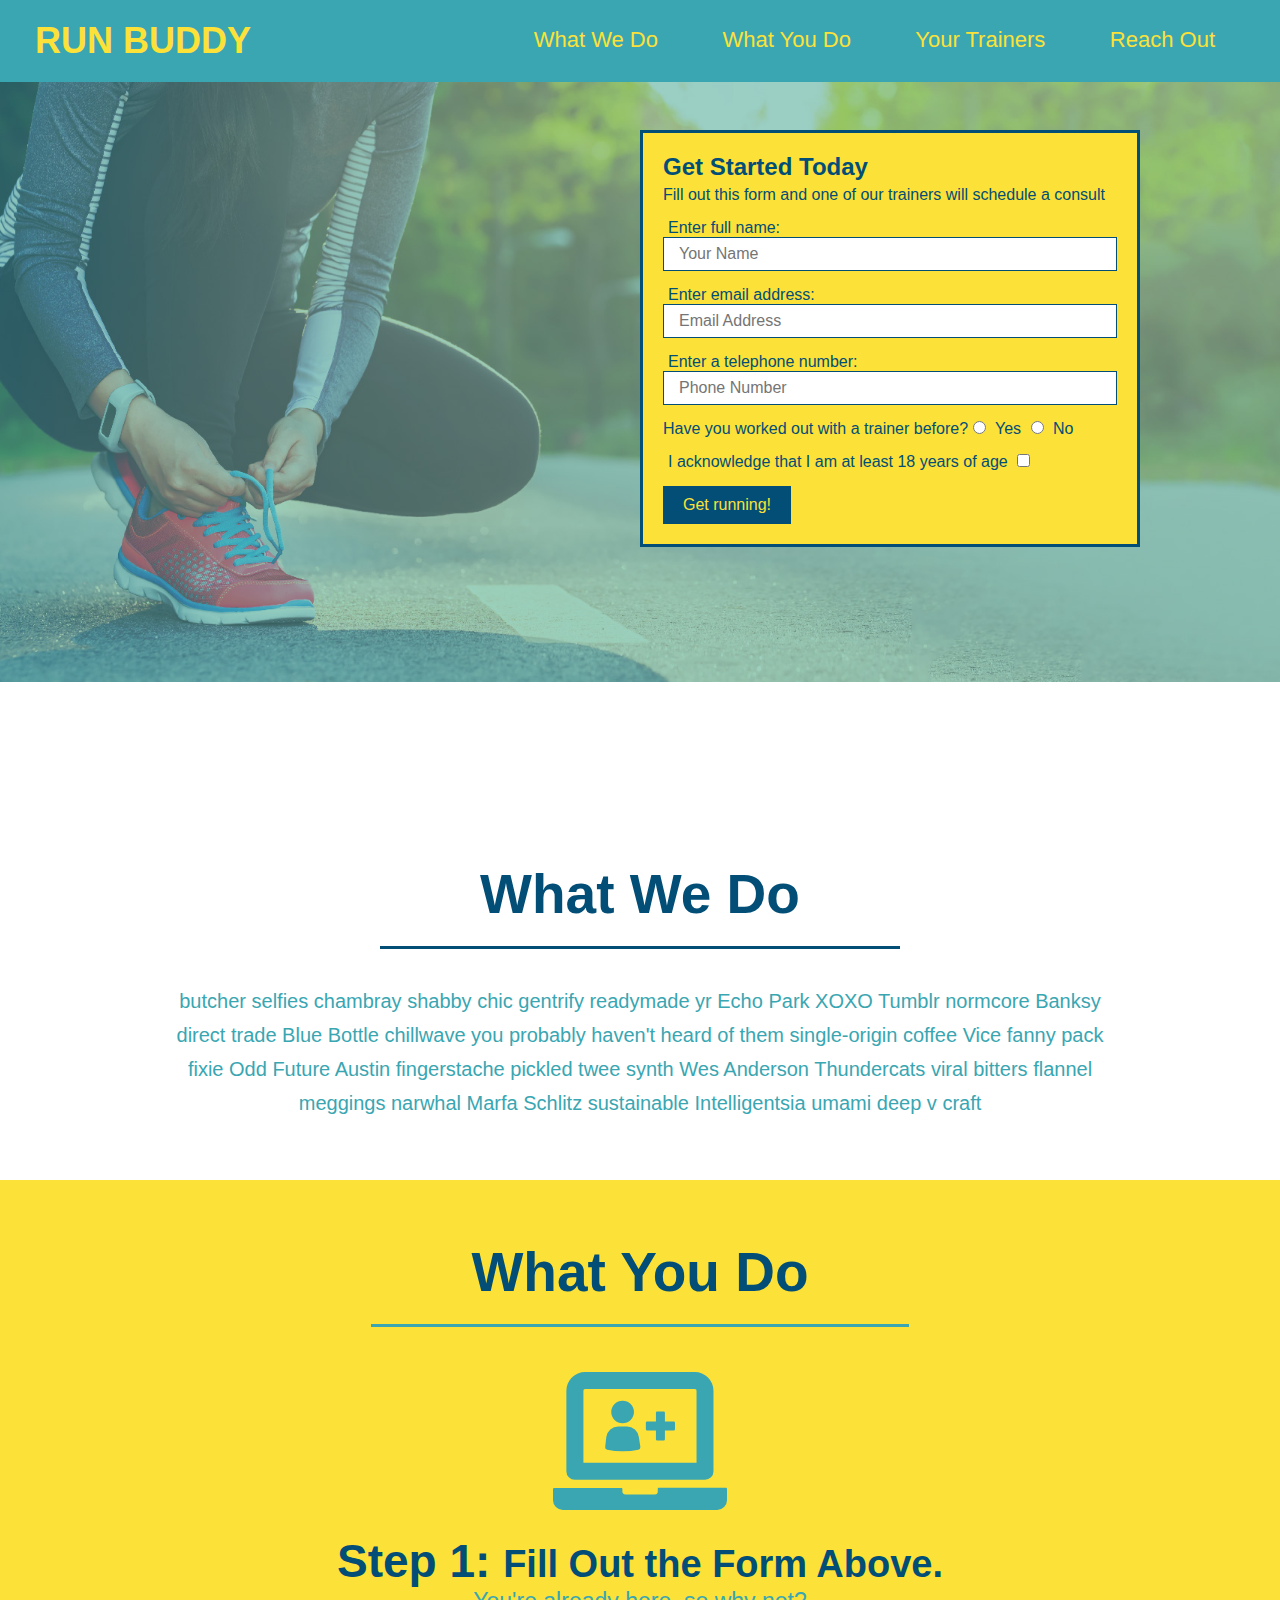
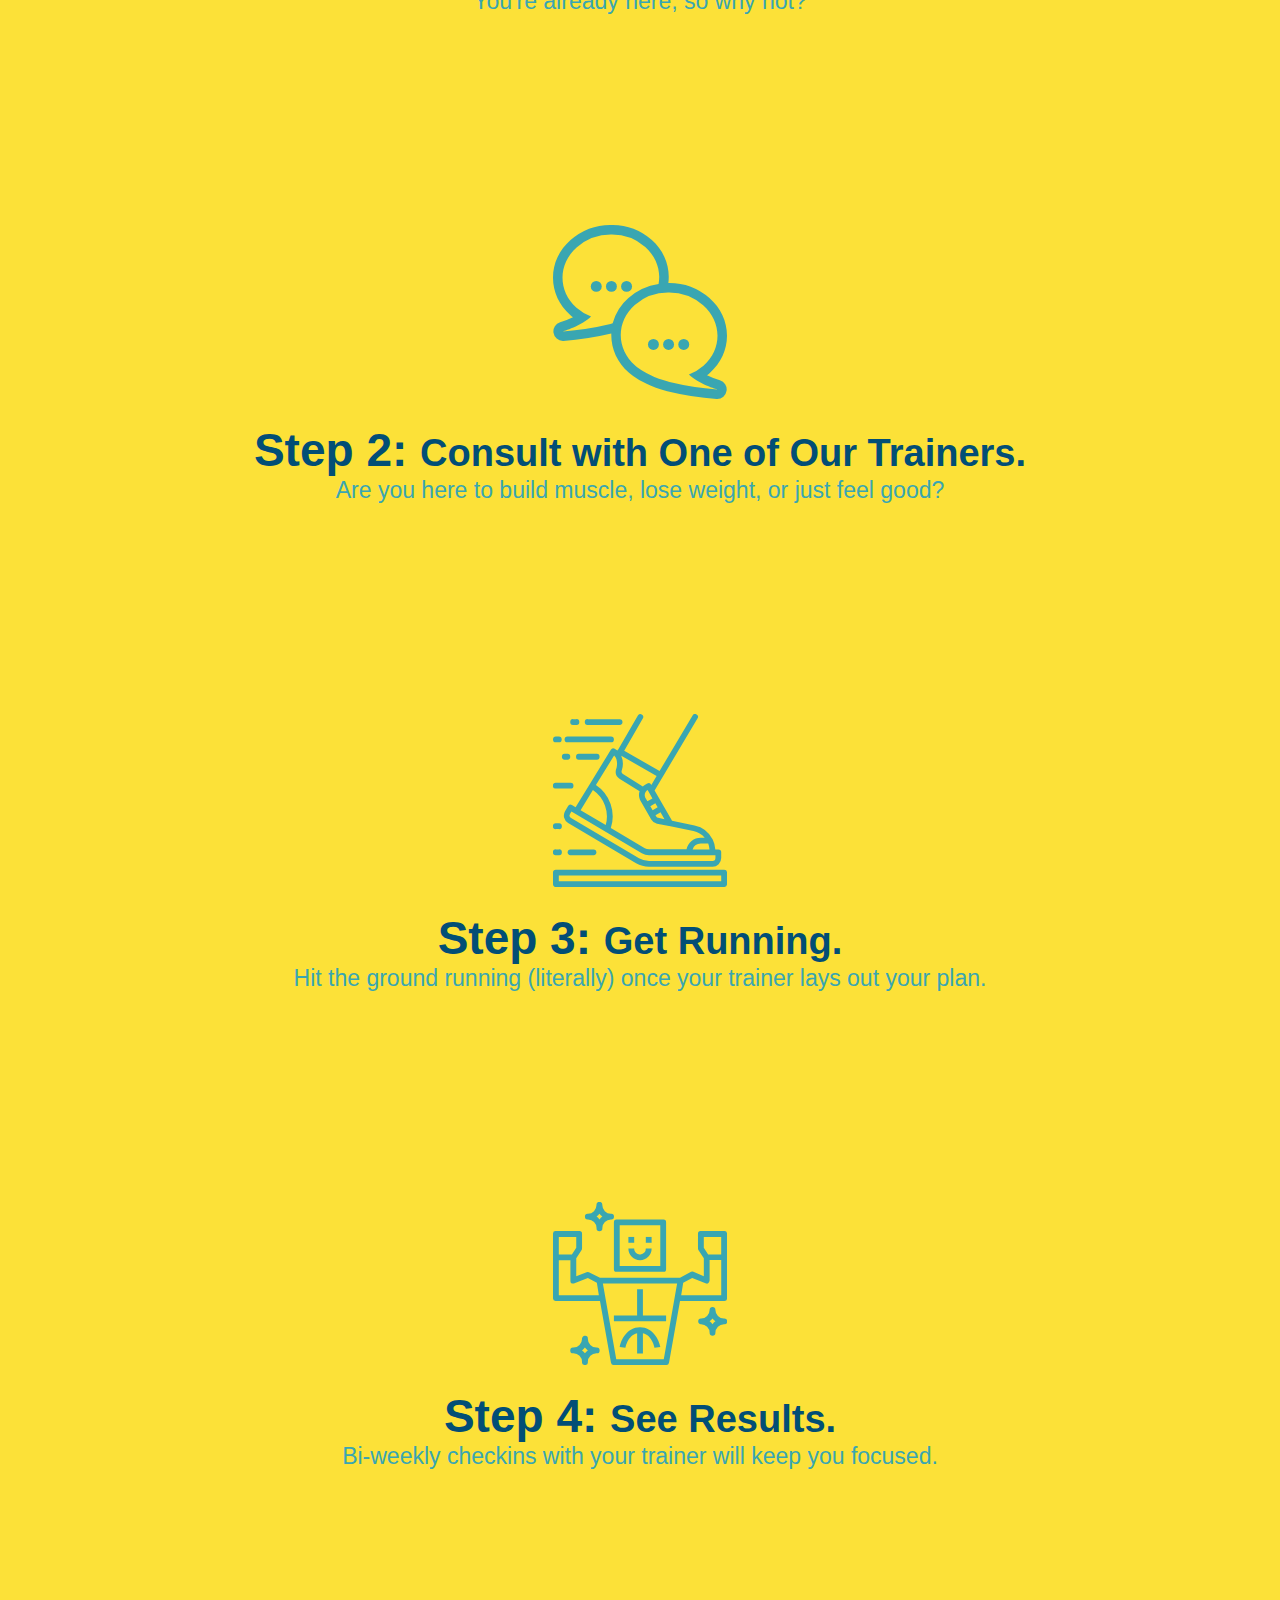
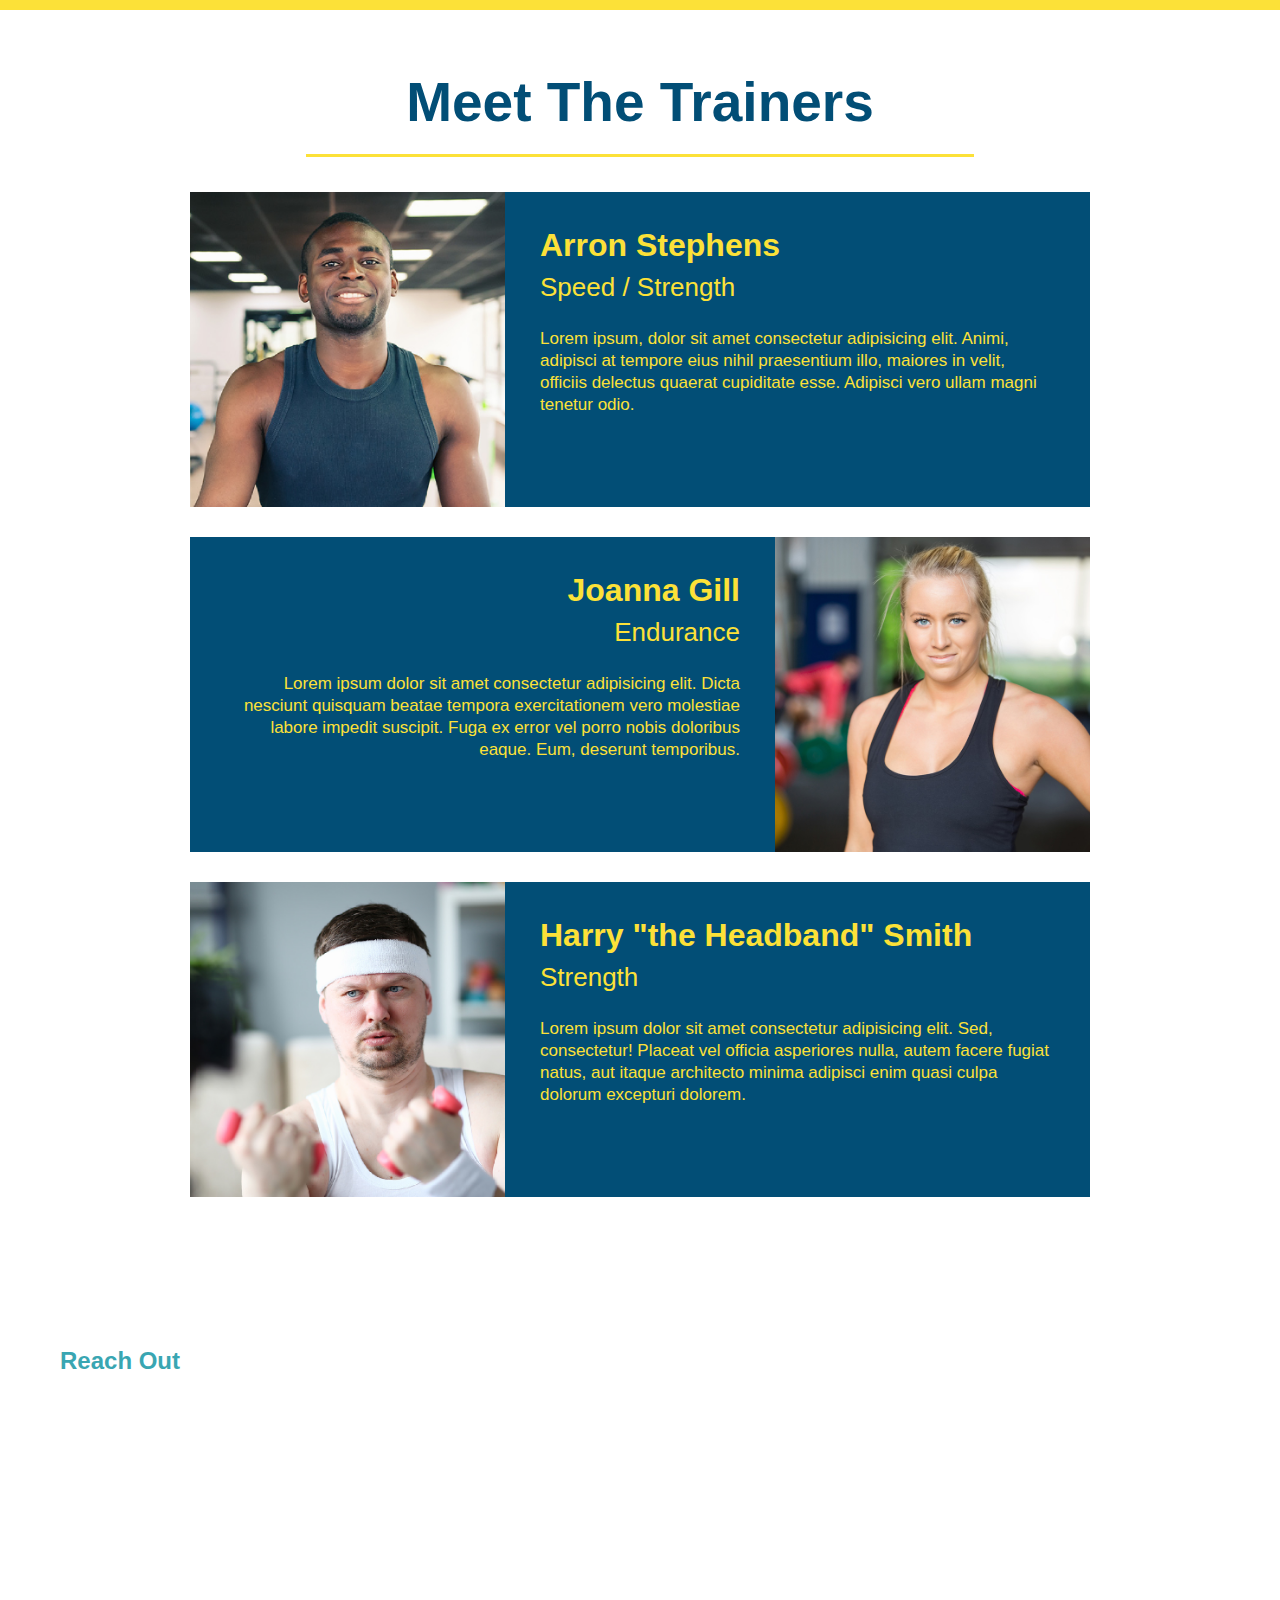
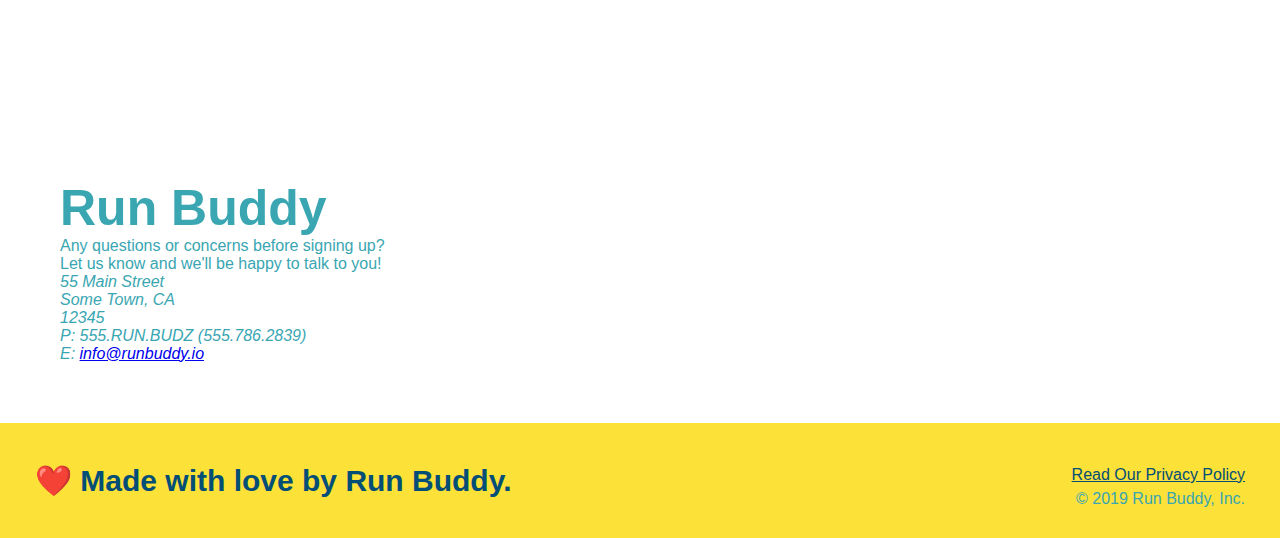
==== index.html @ 5ee588e4 "contact info" ====
<!DOCTYPE html>
<html lang="en">
  <head>
    <meta charset="UTF-8" />
    <meta http-equiv="X-UA-Compatible" content="IE=edge" />
    <meta name="viewport" content="width=device-width, initial-scale=1.0" />
    <title>Run Buddy</title>
    <link href="./assets/css/style.css" rel="stylesheet" />
  </head>
  <body>
    <!--navigation-->
    <header>
      <h1>
        <a href="/">RUN BUDDY</a>
      </h1>
      <nav>
        <!-- Unordered list element-->
        <ul>
          <!-- list item element-->
          <li>
            <!--Anchor element-->
            <a href="#what-we-do">What We Do</a>
          </li>
          <li>
            <a href="#what-you-do">What You Do</a>
          </li>
          <li>
            <a href="#your-trainers">Your Trainers</a>
          </li>
          <li>
            <a href="#reach-out">Reach Out</a>
          </li>
        </ul>
      </nav>
    </header>
    <section class="hero">
      <div class="hero-form">
        <h3>Get Started Today</h3>
        <p>
          Fill out this form and one of our trainers will schedule a consult
        </p>
        <!--Add form element-->
        <form>
          <label for="name">Enter full name:</label>
          <input
            type="text"
            placeholder="Your Name"
            name="name"
            id="name"
            class="form-input"
          />
          <label for="email">Enter email address:</label>
          <input
            type="email"
            placeholder="Email Address"
            name="email"
            id="email"
            class="form-input"
          />
          <label for="phone">Enter a telephone number:</label>
          <input
            type="tel"
            placeholder="Phone Number"
            name="phone"
            id="phone"
            class="form-input"
          />
          <p>
            Have you worked out with a trainer before?
            <input type="radio" name="trainer-confirm" id="trainer-yes" />
            <label for="trainer-yes">Yes</label>
            <input type="radio" name="trainer-confirm" id="trainer-no" />
            <label for="trainer-no">No</label>
          </p>
          <p>
            <label for="checkbox"
              >I acknowledge that I am at least 18 years of age</label
            >
            <input type="checkbox" name="age-confirm" id="checkbox" />
          </p>
          <button type="submit">Get running!</button>
        </form>
      </div>
    </section>
    <!--hero/jumbotron-->
    <section></section>
    <!-- "what we do" section-->
    <section id="what-we-do" class="intro">
      <h2 class="section-title primary border">What We Do</h2>
      <p>
        butcher selfies chambray shabby chic gentrify readymade yr Echo Park
        XOXO Tumblr normcore Banksy direct trade Blue Bottle chillwave you
        probably haven't heard of them single-origin coffee Vice fanny pack
        fixie Odd Future Austin fingerstache pickled twee synth Wes Anderson
        Thundercats viral bitters flannel meggings narwhal Marfa Schlitz
        sustainable Intelligentsia umami deep v craft
      </p>
    </section>
    <!--"what you do" section-->
    <section id="what-you-do" class="steps">
      <h2 class="section-title secondary-border">What You Do</h2>
      <div>
        <img src="assets/images/step-1.svg" alt="" />
        <h3>Step 1: <span>Fill Out the Form Above.</span></h3>
        <p>You're already here, so why not?</p>
      </div>
    </section>
    <section class="steps">
      <div>
        <img src="assets/images/step-2.svg" alt="" />
        <h3>Step 2: <span>Consult with One of Our Trainers.</span></h3>
        <p>Are you here to build muscle, lose weight, or just feel good?</p>
      </div>
    </section>
    <section class="steps">
      <div>
        <img src="assets/images/step-3.svg" alt="" />
        <h3>Step 3: <span>Get Running.</span></h3>
        <p>
          Hit the ground running (literally) once your trainer lays out your
          plan.
        </p>
      </div>
    </section>
    <section class="steps">
      <div>
        <img src="assets/images/step-4.svg" alt="" />
        <h3>Step 4: <span>See Results.</span></h3>
        <p>Bi-weekly checkins with your trainer will keep you focused.</p>
      </div>
    </section>
    <!--"meet your trainers" section-->
    <section id="your-trainers" class="trainers">
      <h2 class="section-title primary-border">Meet The Trainers</h2>
      <article class="trainer">
        <img
          src="./assets/images/trainer-1.jpg"
          alt="Arron Stephens in his workout clothes, ready to pump iron"
        />
        <div class="trainer-bio text-left">
          <h3>Arron Stephens</h3>
          <h4>Speed / Strength</h4>
          <p>
            Lorem ipsum, dolor sit amet consectetur adipisicing elit. Animi,
            adipisci at tempore eius nihil praesentium illo, maiores in velit,
            officiis delectus quaerat cupiditate esse. Adipisci vero ullam magni
            tenetur odio.
          </p>
        </div>
      </article>
      <!-- second trainer bio-->
      <article class="trainer">
        <div class="trainer-bio text-right">
          <h3>Joanna Gill</h3>
          <h4>Endurance</h4>
          <p>
            Lorem ipsum dolor sit amet consectetur adipisicing elit. Dicta
            nesciunt quisquam beatae tempora exercitationem vero molestiae
            labore impedit suscipit. Fuga ex error vel porro nobis doloribus
            eaque. Eum, deserunt temporibus.
          </p>
        </div>
        <img
          src="./assets/images/trainer-2.jpg"
          alt="Joanna Gill cooling off after a workout"
        />
      </article>
      <!--third trainer bio-->
      <article class="trainer">
        <img
          src="./assets/images/trainer-3.jpg"
          alt="Harry Smith wearing a
        headband and lifting comically small pink weights"
        />
        <div class="trainer-bio text-left">
          <h3>Harry "the Headband" Smith</h3>
          <h4>Strength</h4>
          <p>
            Lorem ipsum dolor sit amet consectetur adipisicing elit. Sed,
            consectetur! Placeat vel officia asperiores nulla, autem facere
            fugiat natus, aut itaque architecto minima adipisci enim quasi culpa
            dolorum excepturi dolorem.
          </p>
        </div>
      </article>
    </section>
    <!--"reach out" section-->
    <section id="reach-out">
      <h2>Reach Out</h2>
      <div class="contact-info"></div>
      <iframe
        src="https://www.google.com/maps/embed?pb=!1m18!1m12!1m3!1d3147.1079747227936!2d-120.42364418397035!3d37.92790791110593!2m3!1f0!2f0!3f0!3m2!1i1024!2i768!4f13.1!3m3!1m2!1s0x8090c49129b6ac57%3A0xb56c7eb95a2cd8bd!2sMain%20St%2C%20California%2095327!5e0!3m2!1sen!2sus!4v1616426329495!5m2!1sen!2sus"
        width="400"
        height="400"
        style="border: 0"
        allowfullscreen=""
        loading="lazy"
      >
      </iframe>
      <div>
        <h3>Run Buddy</h3>
        <p>
          Any questions or concerns before signing up?
          <br />
          Let us know and we'll be happy to talk to you!
        </p>
        <address>
          55 Main Street <br />
          Some Town, CA <br />
          12345 <br />
          P: 555.RUN.BUDZ (555.786.2839) <br />
          E: <a href="mailto:info@runbuddy.io">info@runbuddy.io</a>
        </address>
      </div>
    </section>
    <!--footer-->
    <footer>
      <h2>❤️ Made with love by Run Buddy.</h2>
      <div>
        <a href="#">Read Our Privacy Policy</a><br />
        &copy; 2019 Run Buddy, Inc.
      </div>
    </footer>
  </body>
</html>
---- assets/css/style.css ----
* {
  margin: 0;
  padding: 0;
  box-sizing: border-box;
}
body {
  /*more on this crazy alphanumerical value in a minute */
  color: #39a6b2;
  font-family: Arial, Helvetica, sans-serif;
}
/* apply styles to <header>*/
header {
  padding: 20px 35px;
  background: #39a6b2;
}
header h1 {
  font-weight: bold;
  font-size: 36px;
  color: #fce138;
  margin: 0;
  display: inline;
}
header a {
  text-decoration: none;
  color: #fce138;
}
header nav {
  float: right;
  margin: 7px 0;
}
header nav ul li {
  display: inline;
}
header nav ul li a {
  margin: 0 30px;
  font-weight: lighter;
  font-size: 22px;
}
h3 {
  margin: 0;
  font-size: 50px;
}
footer {
  background: #fce138;
  width: 100%;
  padding: 40px 35px;
}
footer h2 {
  display: inline;
  color: #024e76;
  font-size: 30px;
  margin: 0;
}
footer div {
  float: right;
  line-height: 1.5;
  text-align: right;
}
footer a {
  color: #024e76;
}
section {
  padding: 60px;
}
/* Hero Style Start */
.hero {
  background-image: url("../images/hero-bg.jpeg");
  height: 600px;
  background-size: cover;
  background-position: center;
  position: relative;
}
.hero-form {
  background-color: #fce138;
  color: #024e76;
  width: 500px;
  padding: 20px;
  border: solid 3px #024e76;
  position: absolute;
  bottom: 120px;
  right: 140px;
  margin: 5px 0 15px 0;
}
.hero-form h3 {
  font-size: 24px;
  margin: 0;
}
.hero-form p {
  margin: 5px 0 15px 0;
}
.form-input {
  border: 1px solid #024e76;
  display: block;
  padding: 7px 15px;
  font-size: 16px;
  color: #024e76;
  width: 100%;
  margin-bottom: 15px;
}
.hero-form label {
  margin: 0 5px;
}
.hero-form button {
  color: #fce138;
  background-color: #024e76;
  border: none;
  padding: 10px 20px;
  font-size: 16px;
}
.intro {
  text-align: center;
}
.intro p {
  line-height: 1.7;
  color: #39a6b2;
  width: 80%;
  font-size: 20px;
  margin: 0 auto;
}
.steps {
  text-align: center;
  background: #fce138;
}

.section-title {
  font-size: 55px;
  color: #024e76;
  margin-bottom: 35px;
  padding: 0 100px 20px 100px;
  display: inline-block;
  border-bottom: 3px solid;
}
.primary-border {
  border-color: #fce138;
}
.secondary-border {
  border-color: #39a6b2;
}
.steps div {
  margin-bottom: 80px;
}
.steps img {
  width: 15%;
  margin: 10px 0;
}
.steps h3 {
  color: #024e76;
  font-size: 46px;
  margin-top: 10px;
}
.steps p {
  color: #39a6b2;
  font-size: 23px;
}
.steps span {
  font-size: 38px;
}
.trainers {
  text-align: center;
}
.trainer {
  width: 900px;
  margin: 0 auto 30px auto;
  background: #024e76;
  color: #fce138;
  overflow: auto;
}
.trainer img {
  width: 35%;
  float: left;
  overflow: auto;
}
.trainer-bio {
  padding: 35px;
  float: left;
  width: 65%;
}
.text-left {
  text-align: left;
}
.text-right {
  text-align: right;
}
.trainer-bio h3 {
  font-size: 32px;
  margin-bottom: 8px;
}
.trainer-bio h4 {
  font-weight: lighter;
  font-size: 26px;
  margin-bottom: 25px;
}
.trainer-bio p {
  font-size: 17px;
  line-height: 1.3;
}
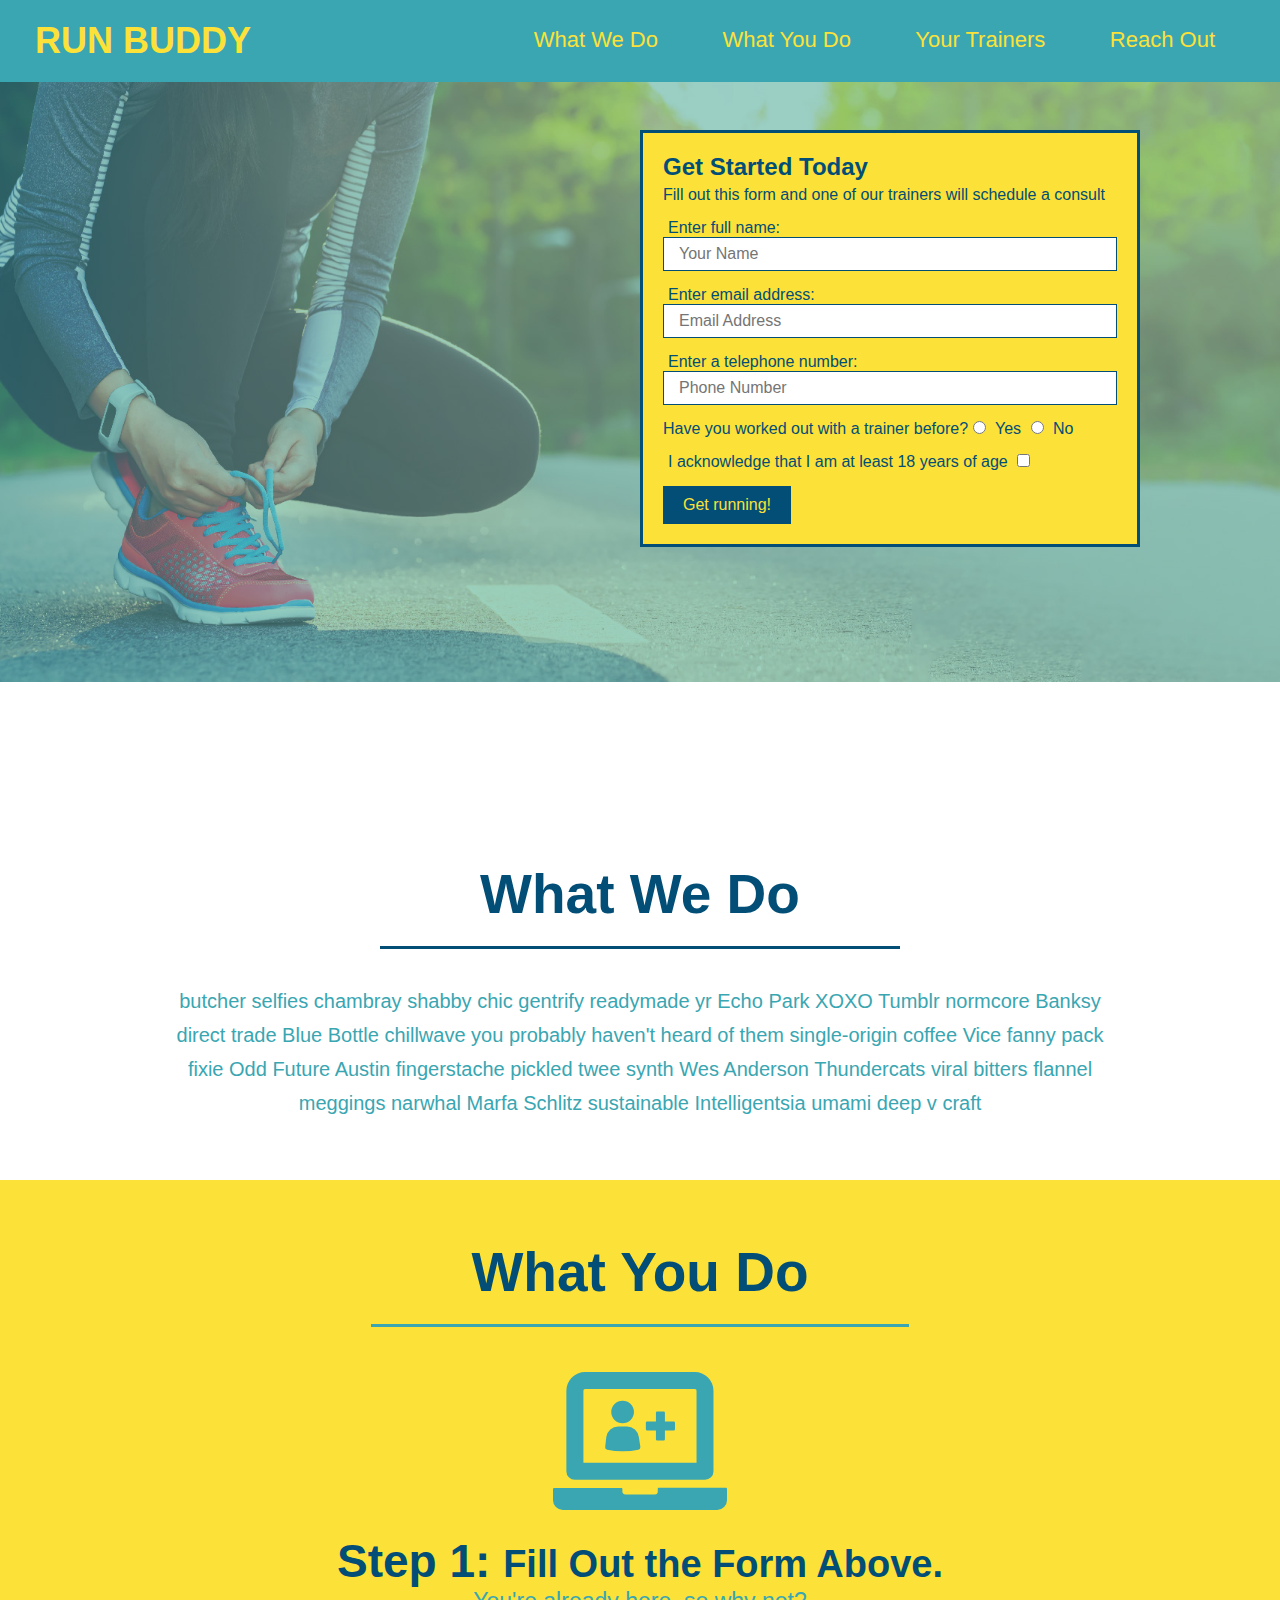
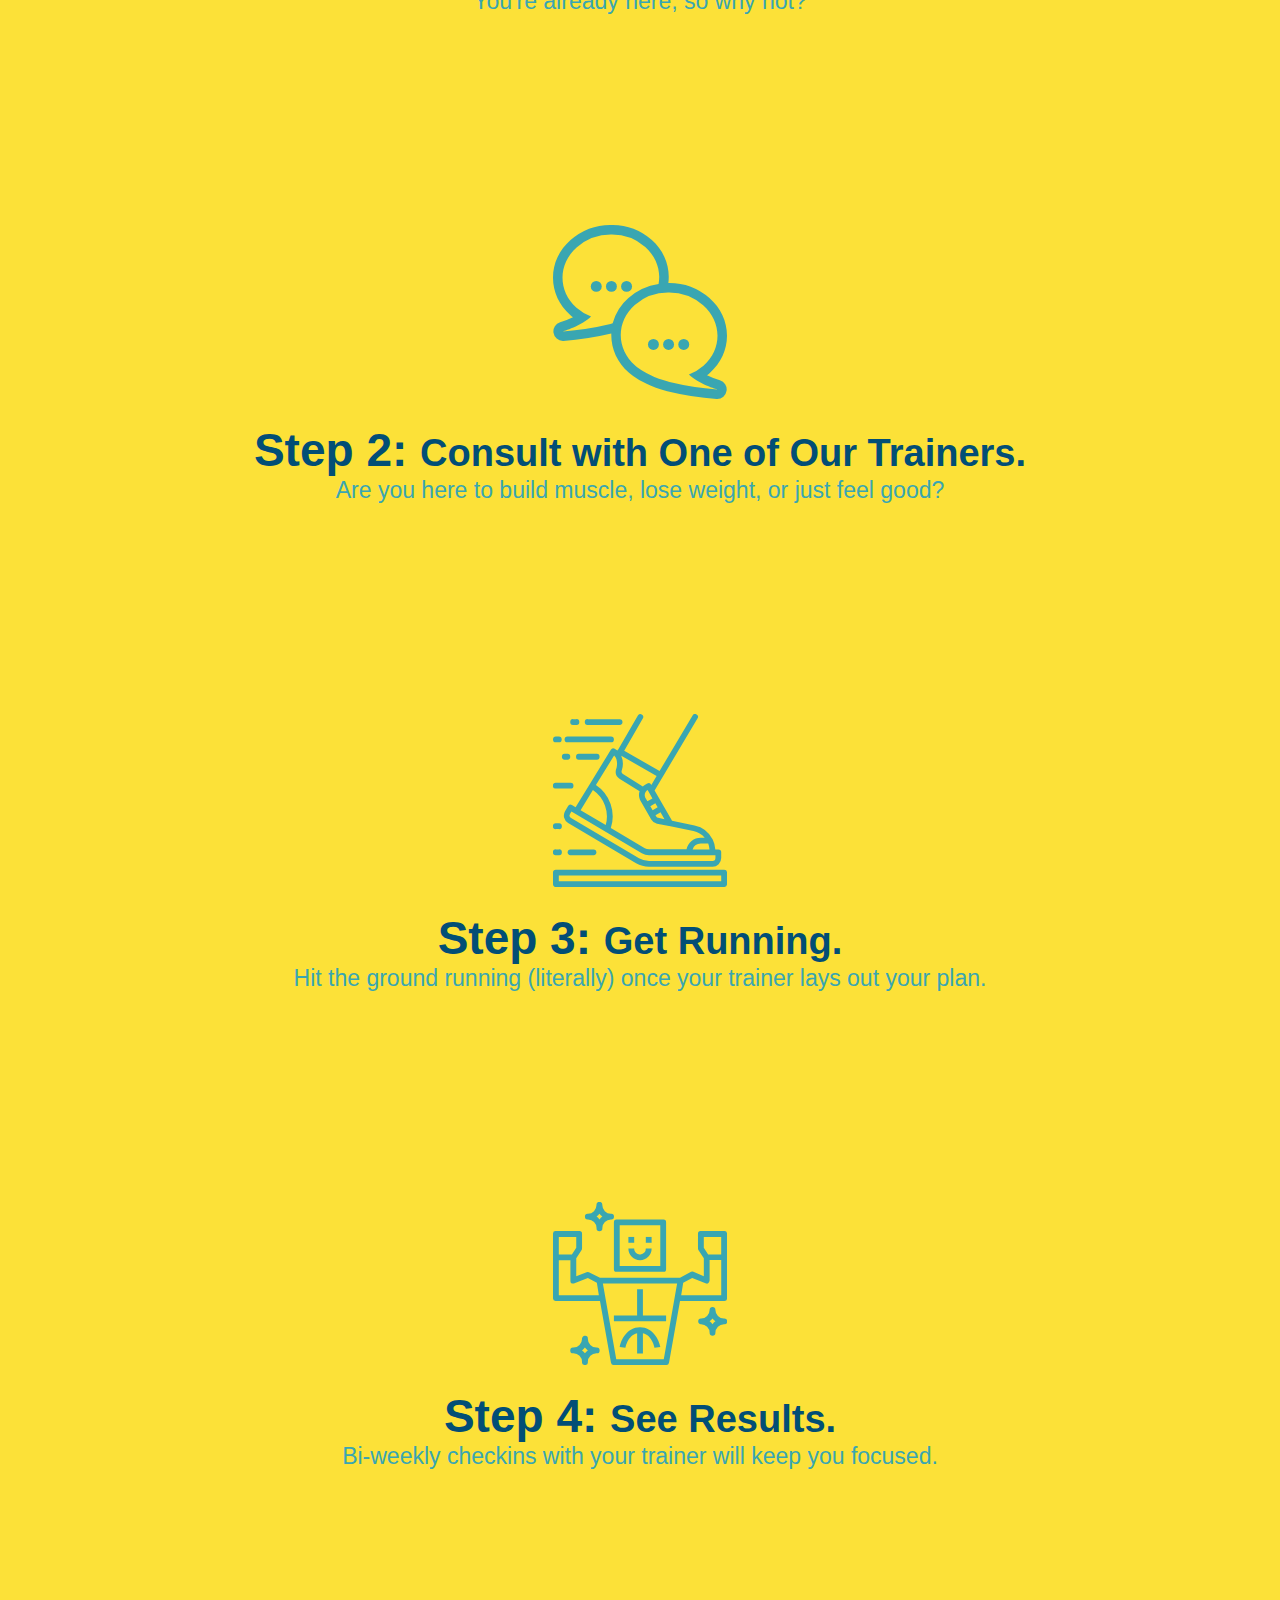
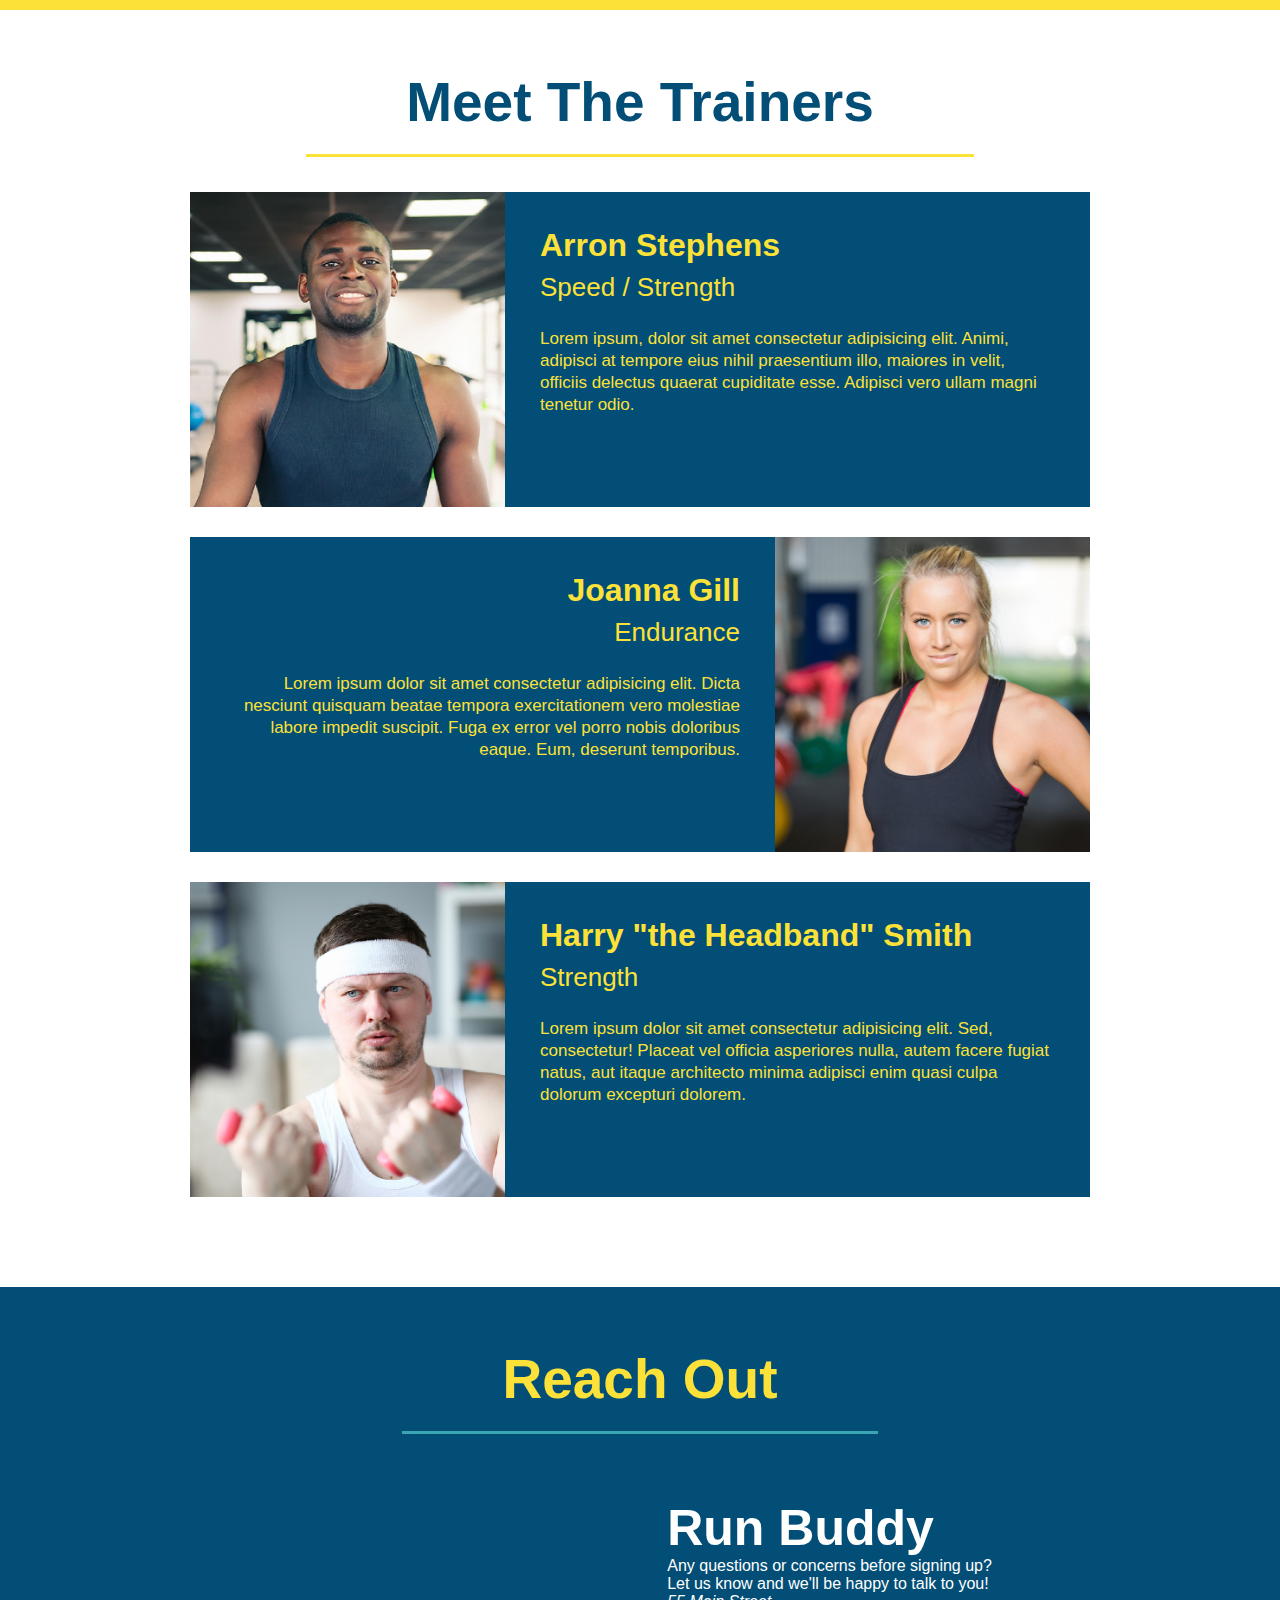
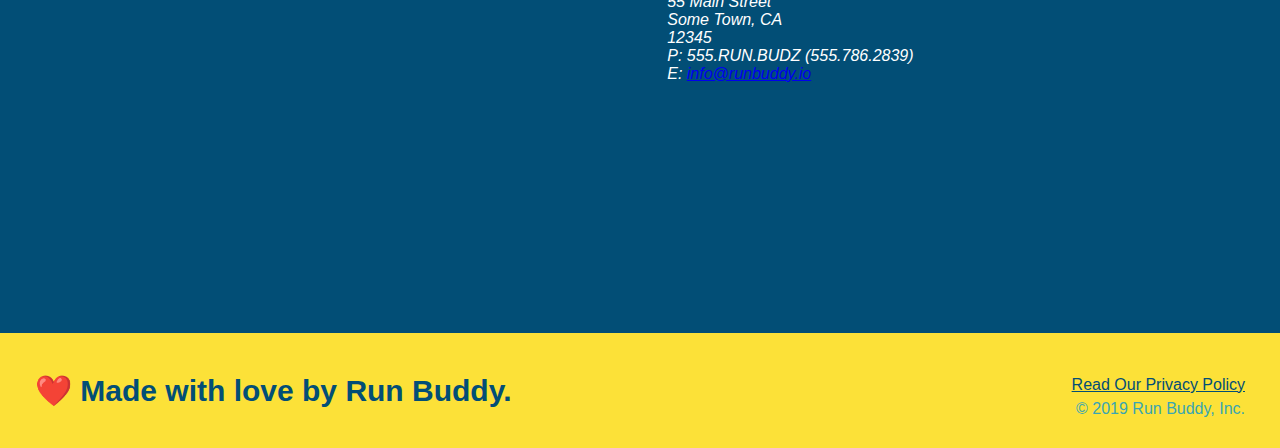
==== commit 31e9c64a: "style contact info" ====
--- a/index.html
+++ b/index.html
@@ -185,32 +185,31 @@
       </article>
     </section>
     <!--"reach out" section-->
-    <section id="reach-out">
-      <h2>Reach Out</h2>
-      <div class="contact-info"></div>
-      <iframe
-        src="https://www.google.com/maps/embed?pb=!1m18!1m12!1m3!1d3147.1079747227936!2d-120.42364418397035!3d37.92790791110593!2m3!1f0!2f0!3f0!3m2!1i1024!2i768!4f13.1!3m3!1m2!1s0x8090c49129b6ac57%3A0xb56c7eb95a2cd8bd!2sMain%20St%2C%20California%2095327!5e0!3m2!1sen!2sus!4v1616426329495!5m2!1sen!2sus"
-        width="400"
-        height="400"
-        style="border: 0"
-        allowfullscreen=""
-        loading="lazy"
-      >
-      </iframe>
-      <div>
-        <h3>Run Buddy</h3>
-        <p>
-          Any questions or concerns before signing up?
-          <br />
-          Let us know and we'll be happy to talk to you!
-        </p>
-        <address>
-          55 Main Street <br />
-          Some Town, CA <br />
-          12345 <br />
-          P: 555.RUN.BUDZ (555.786.2839) <br />
-          E: <a href="mailto:info@runbuddy.io">info@runbuddy.io</a>
-        </address>
+    <section id="reach-out" class="contact">
+      <h2 class="section-title secondary-border">Reach Out</h2>
+      <div class="contact-info">
+        <iframe
+          src="https://www.google.com/maps/embed?pb=!1m18!1m12!1m3!1d3147.1079747227936!2d-120.42364418397035!3d37.92790791110593!2m3!1f0!2f0!3f0!3m2!1i1024!2i768!4f13.1!3m3!1m2!1s0x8090c49129b6ac57%3A0xb56c7eb95a2cd8bd!2sMain%20St%2C%20California%2095327!5e0!3m2!1sen!2sus!4v1616426329495!5m2!1sen!2sus"
+          style="border: 0"
+          allowfullscreen=""
+          loading="lazy"
+        >
+        </iframe>
+        <div>
+          <h3>Run Buddy</h3>
+          <p>
+            Any questions or concerns before signing up?
+            <br />
+            Let us know and we'll be happy to talk to you!
+          </p>
+          <address>
+            55 Main Street <br />
+            Some Town, CA <br />
+            12345 <br />
+            P: 555.RUN.BUDZ (555.786.2839) <br />
+            E: <a href="mailto:info@runbuddy.io">info@runbuddy.io</a>
+          </address>
+        </div>
       </div>
     </section>
     <!--footer-->
--- a/assets/css/style.css
+++ b/assets/css/style.css
@@ -194,3 +194,22 @@
   font-size: 17px;
   line-height: 1.3;
 }
+.contact {
+  background: #024e76;
+  text-align: center;
+}
+.contact h2 {
+  color: #fce138;
+}
+.contact-info iframe {
+  width: 400px;
+  height: 400px;
+}
+.contact-info div {
+  width: 410px;
+  display: inline-block;
+  vertical-align: top;
+  text-align: left;
+  margin: 30px 0 0 60px;
+  color: white;
+}
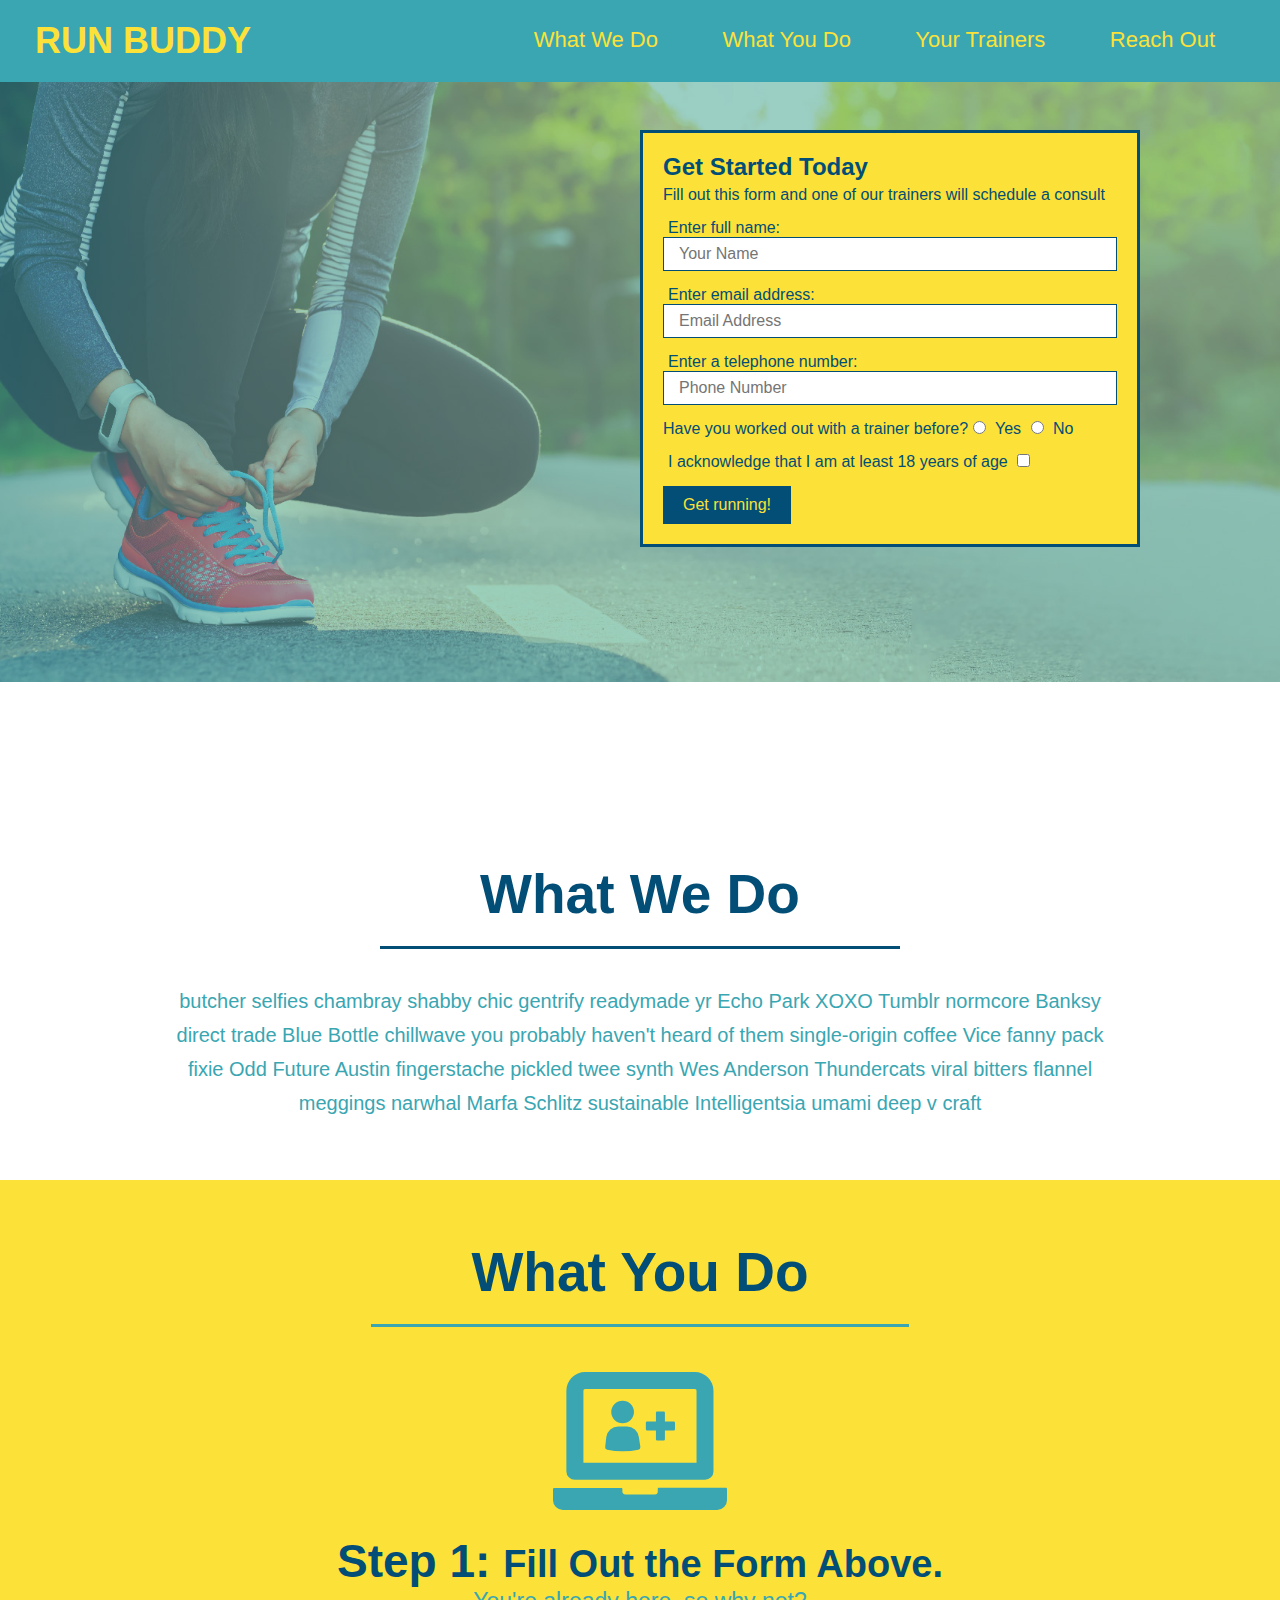
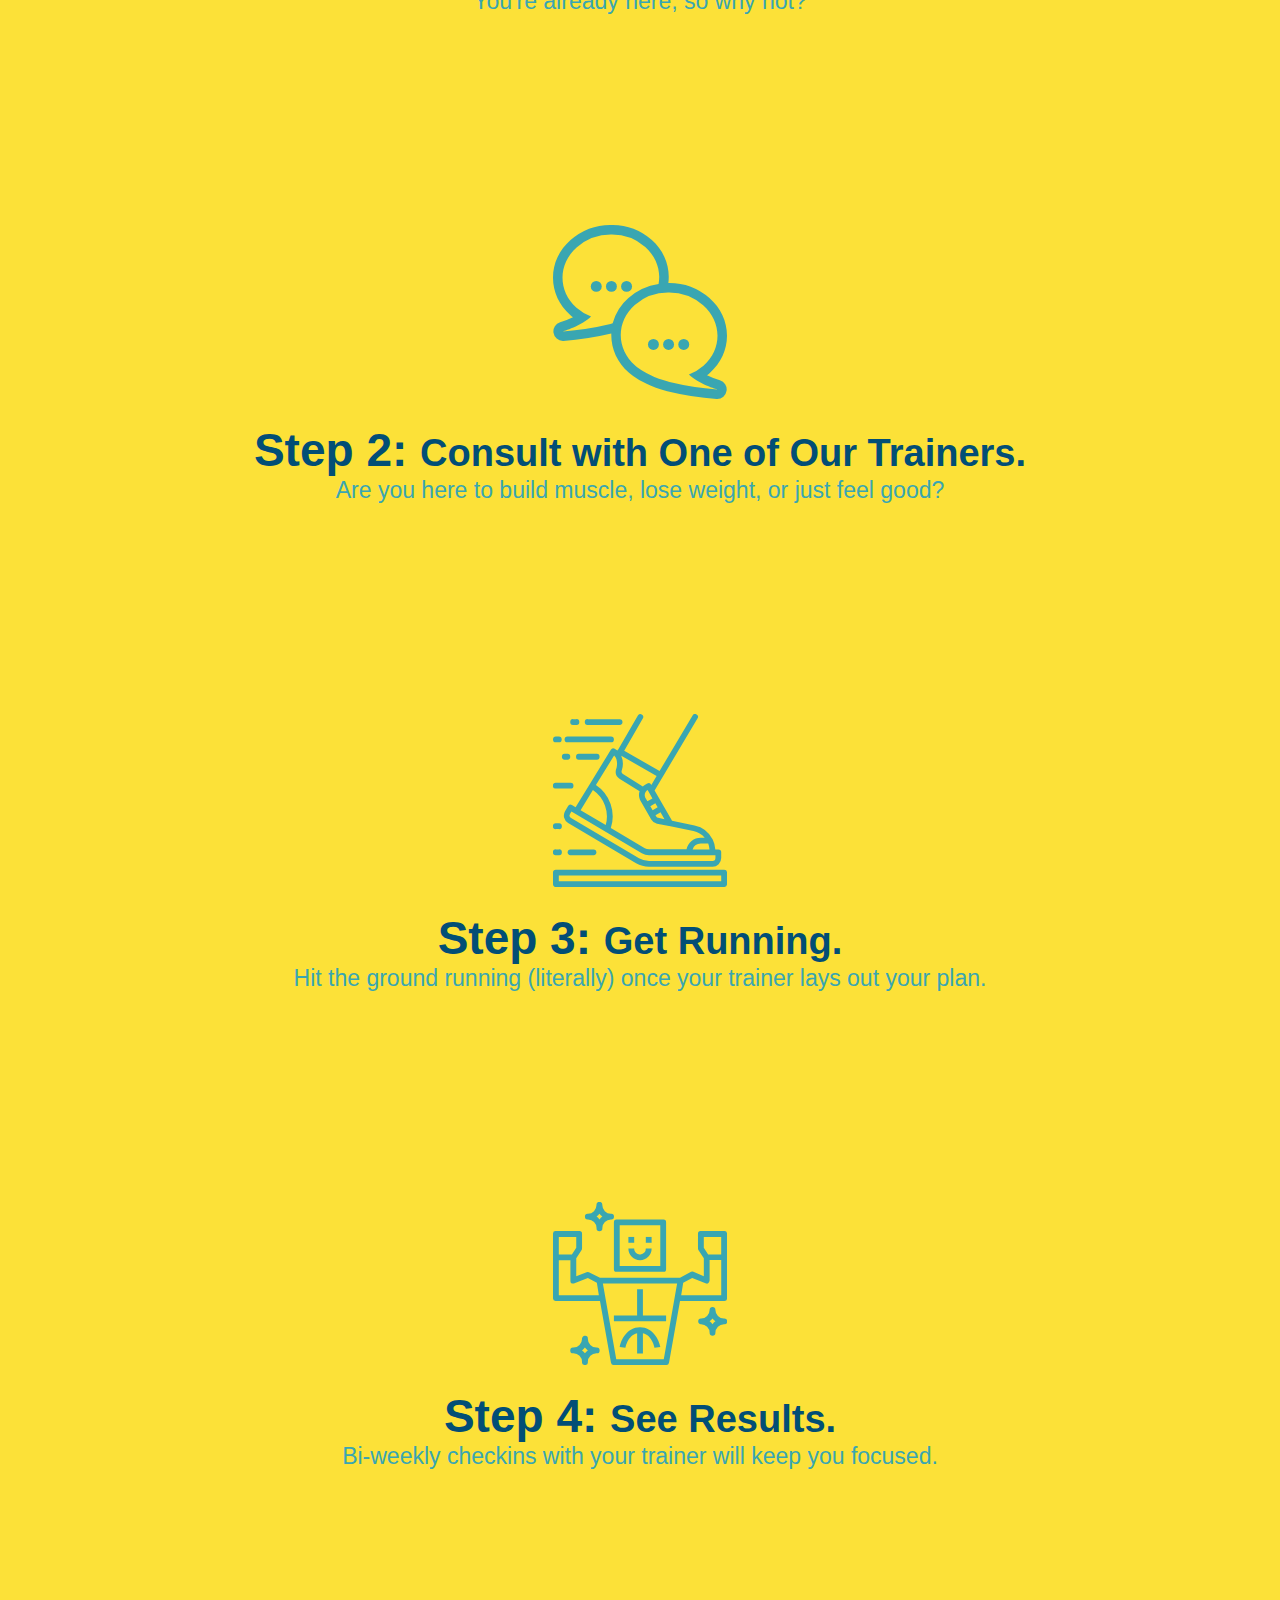
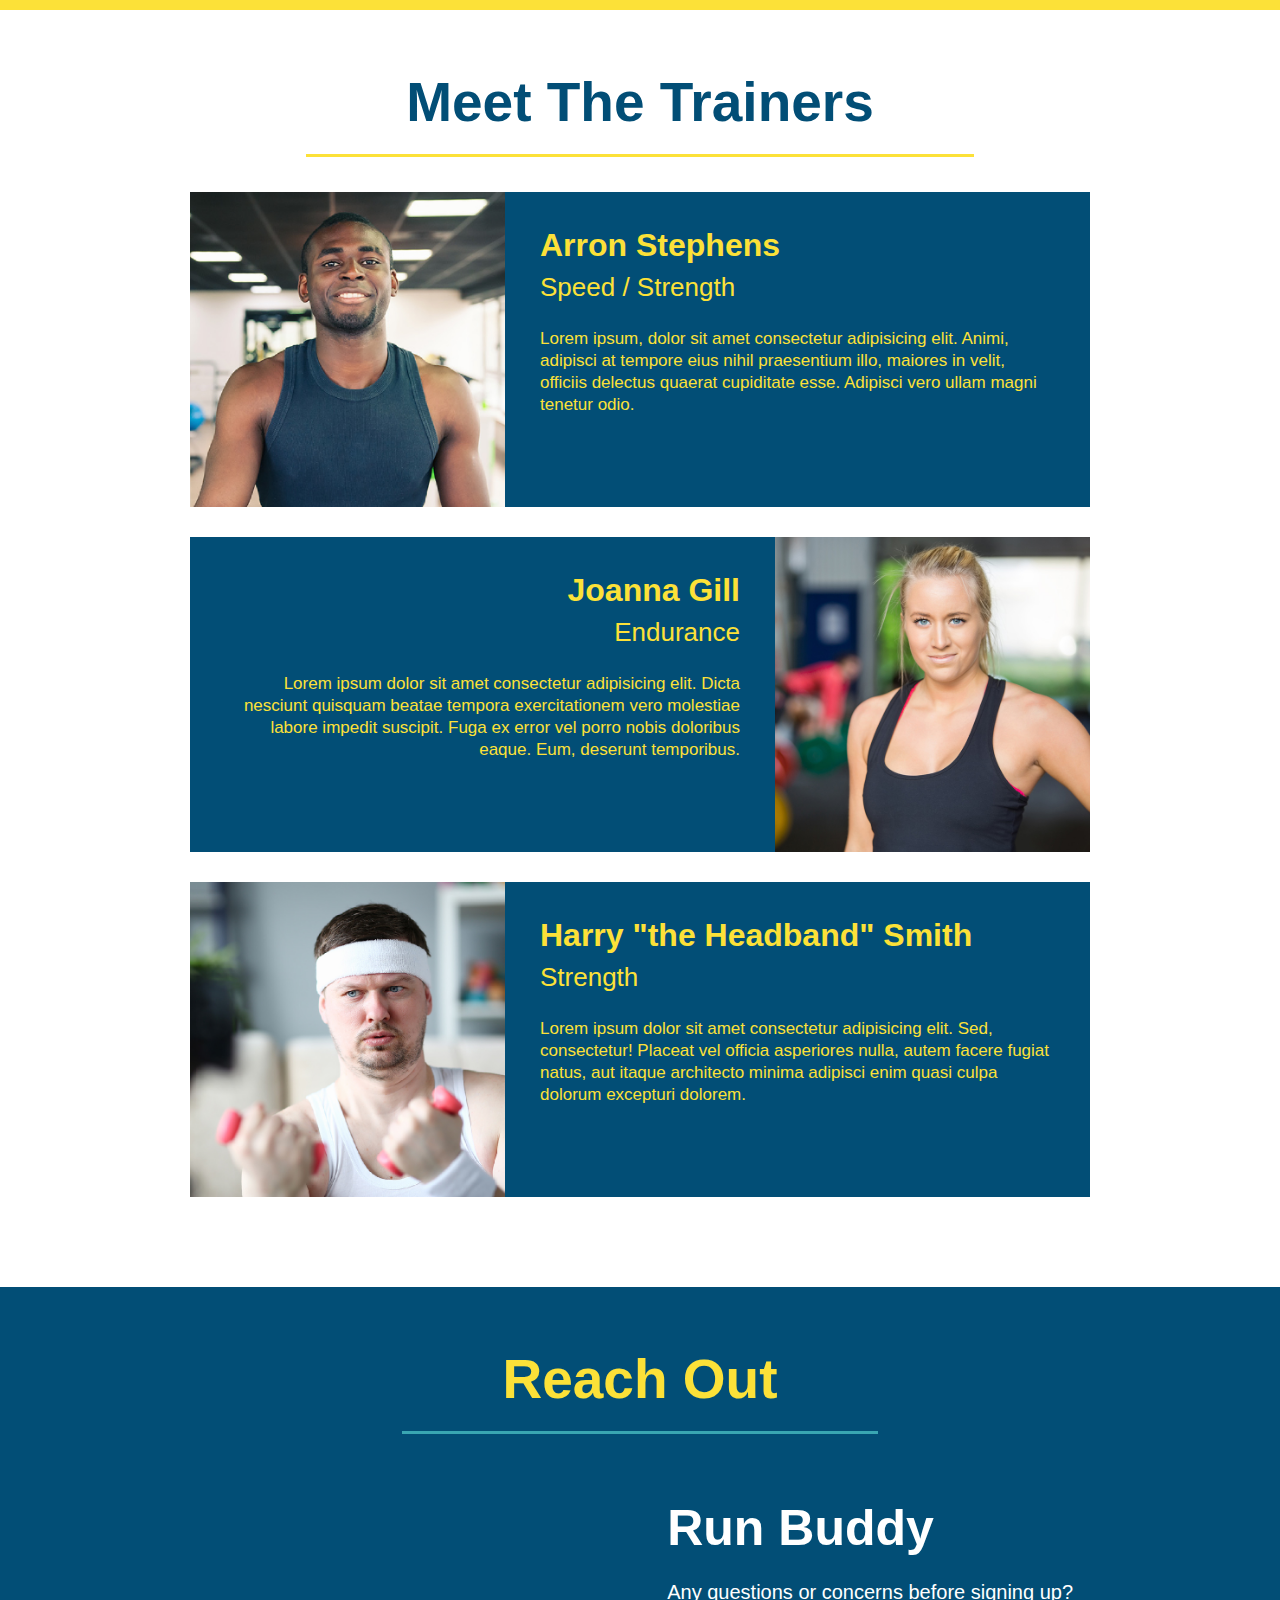
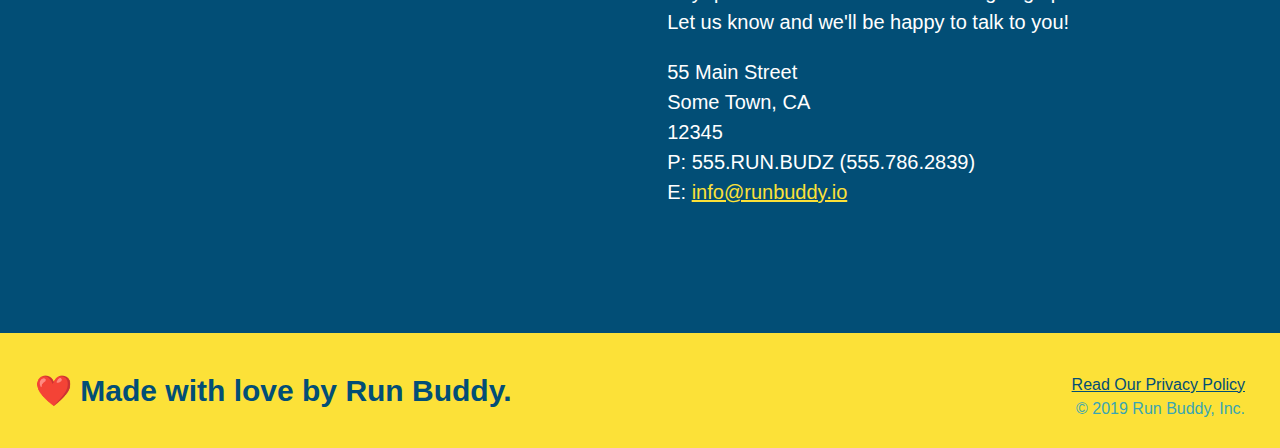
==== commit d3bcc75f: "privacy policy" ====
--- a/index.html
+++ b/index.html
@@ -216,7 +216,7 @@
     <footer>
       <h2>❤️ Made with love by Run Buddy.</h2>
       <div>
-        <a href="#">Read Our Privacy Policy</a><br />
+        <a href="./privacy-policy.html">Read Our Privacy Policy</a><br />
         &copy; 2019 Run Buddy, Inc.
       </div>
     </footer>
--- a/assets/css/style.css
+++ b/assets/css/style.css
@@ -213,3 +213,17 @@
   margin: 30px 0 0 60px;
   color: white;
 }
+.contact info h3 {
+  color: #fce138;
+  font-size: 32px;
+}
+.contact-info p,
+.contact-info address {
+  margin: 20px 0;
+  line-height: 1.5;
+  font-size: 20px;
+  font-style: normal;
+}
+.contact-info a {
+  color: #fce138;
+}
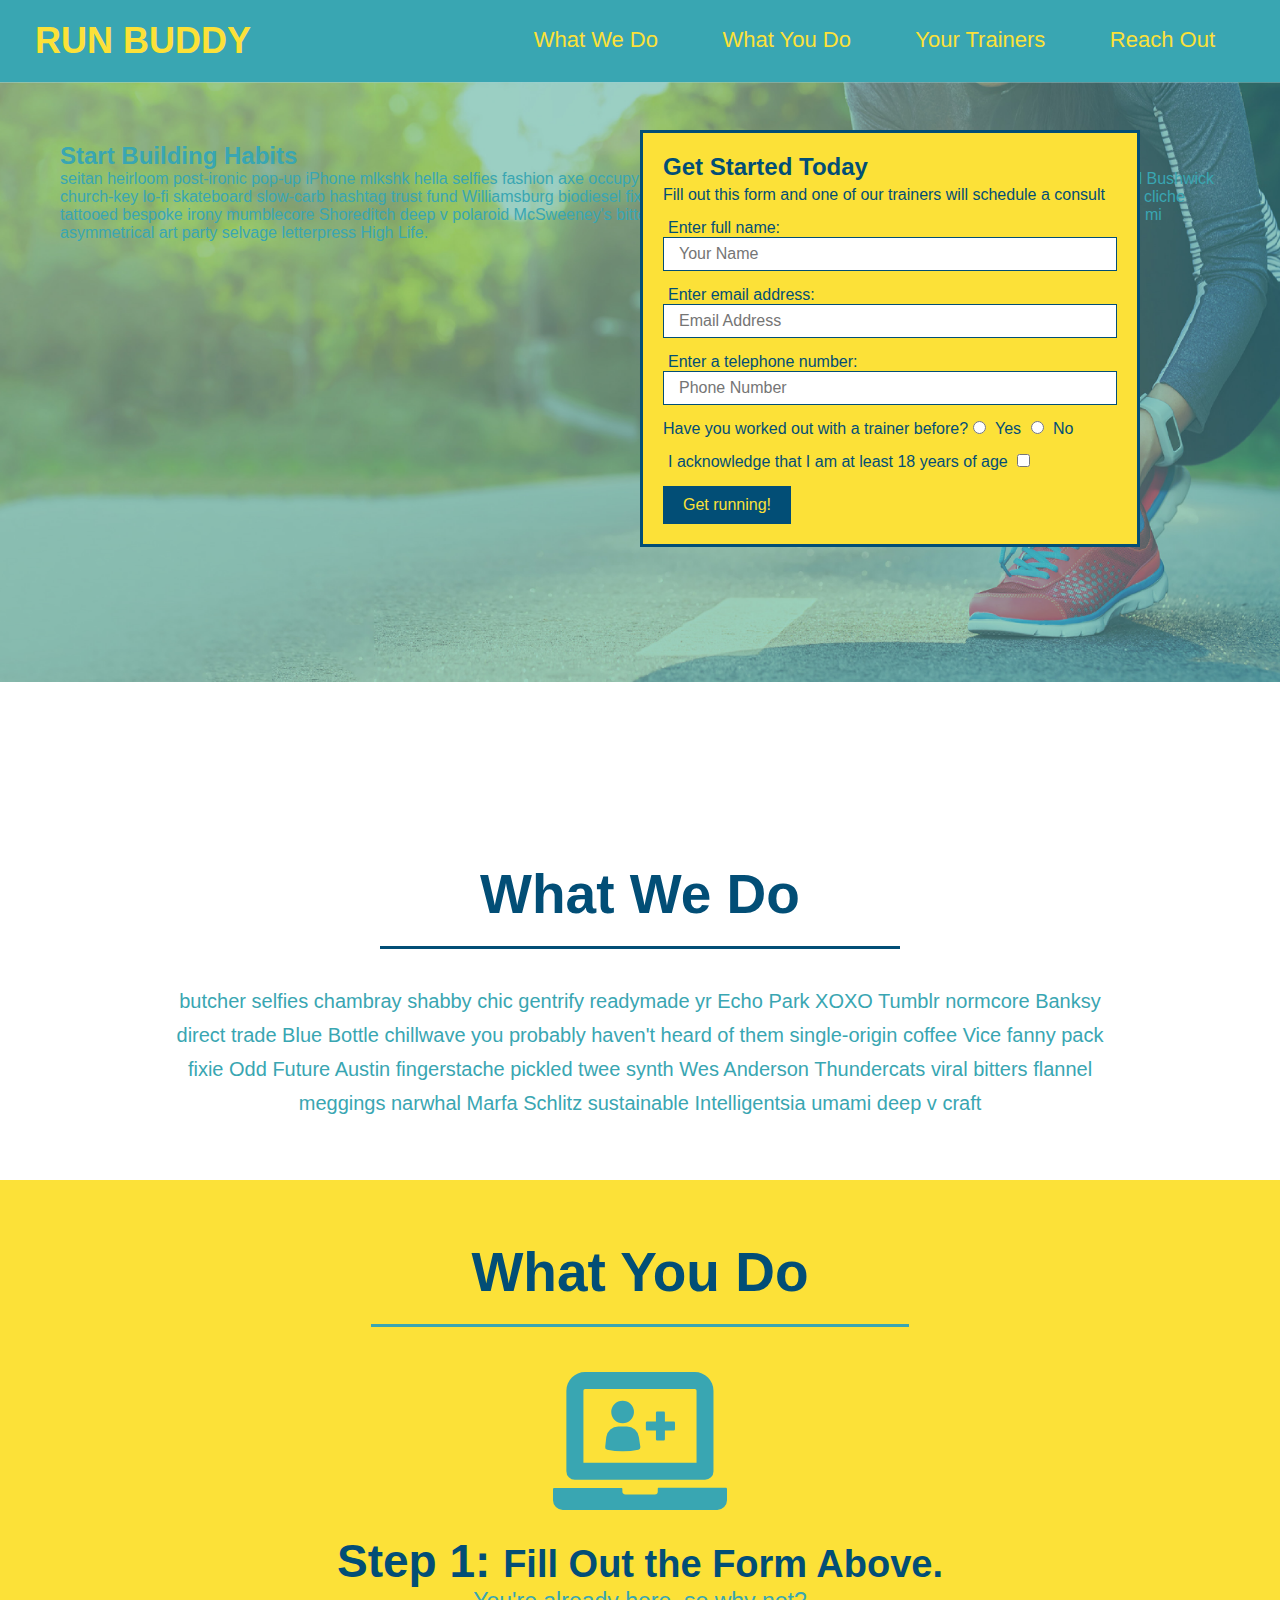
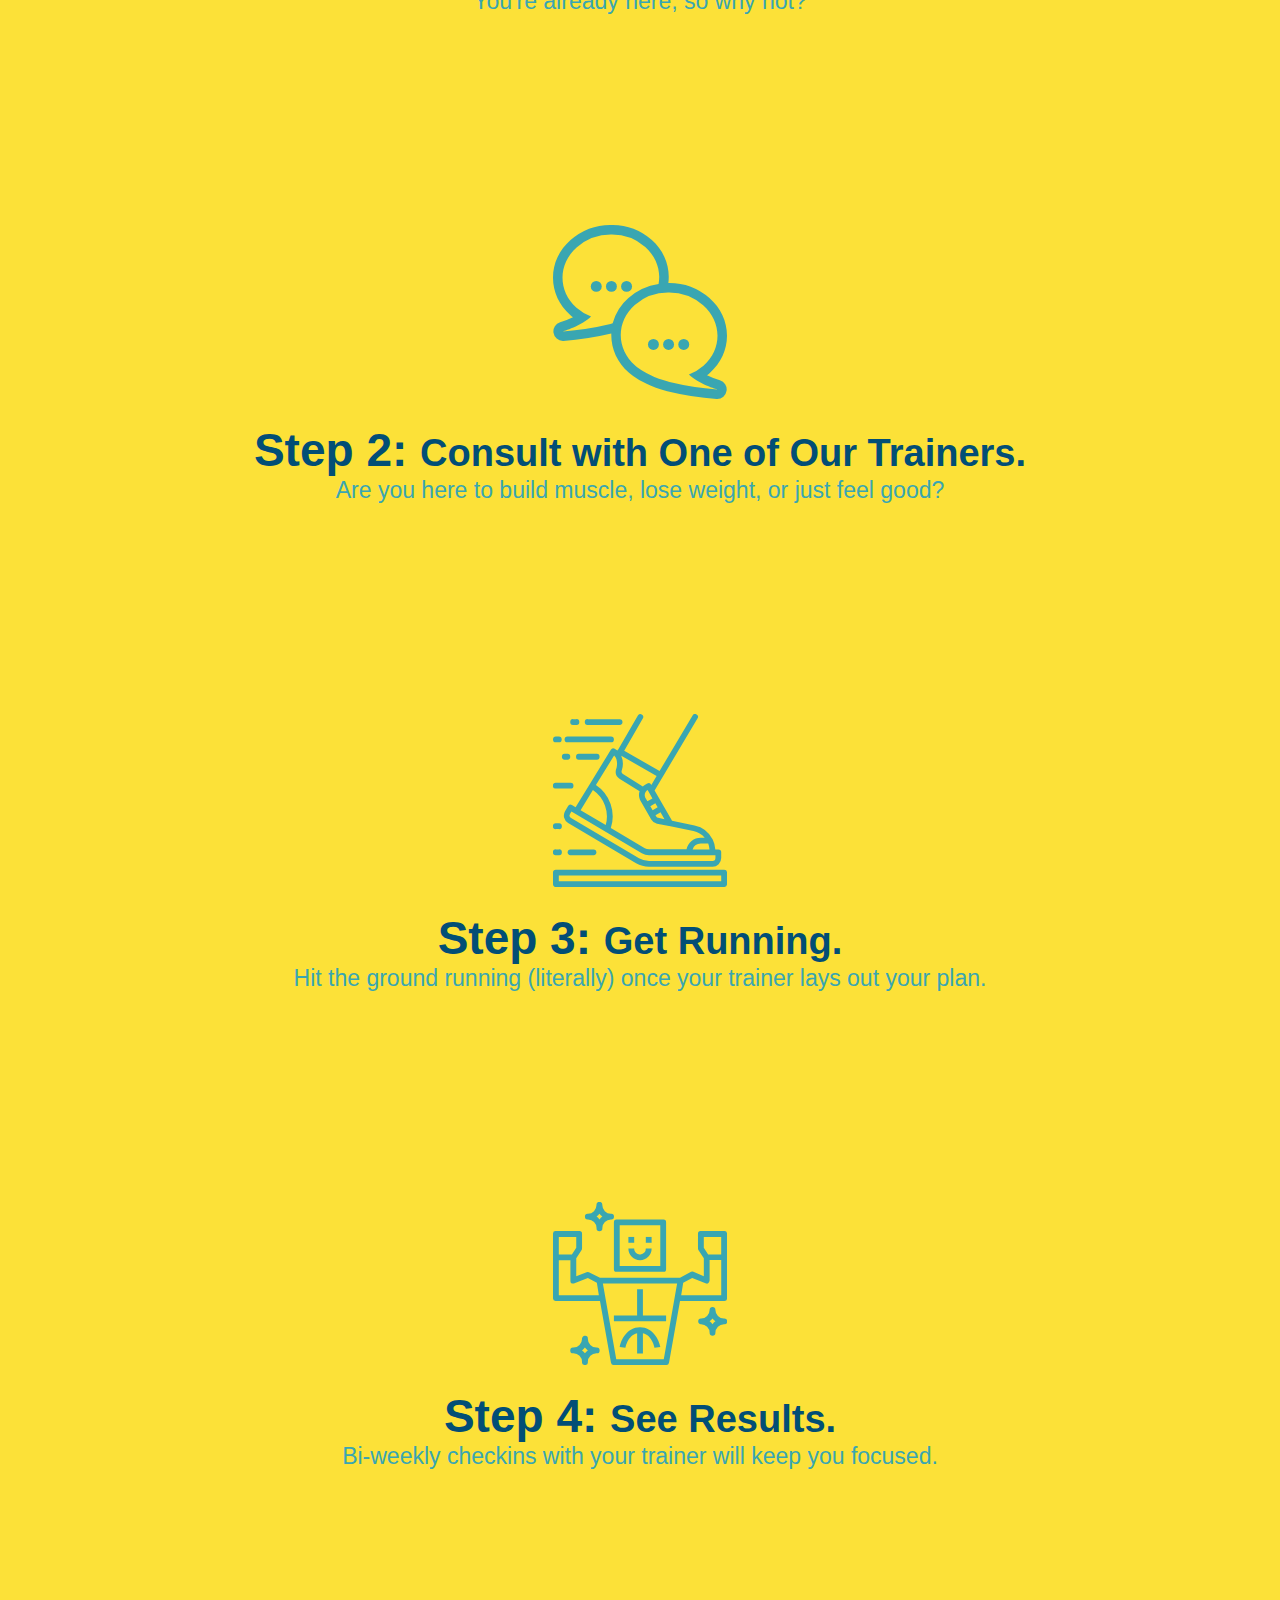
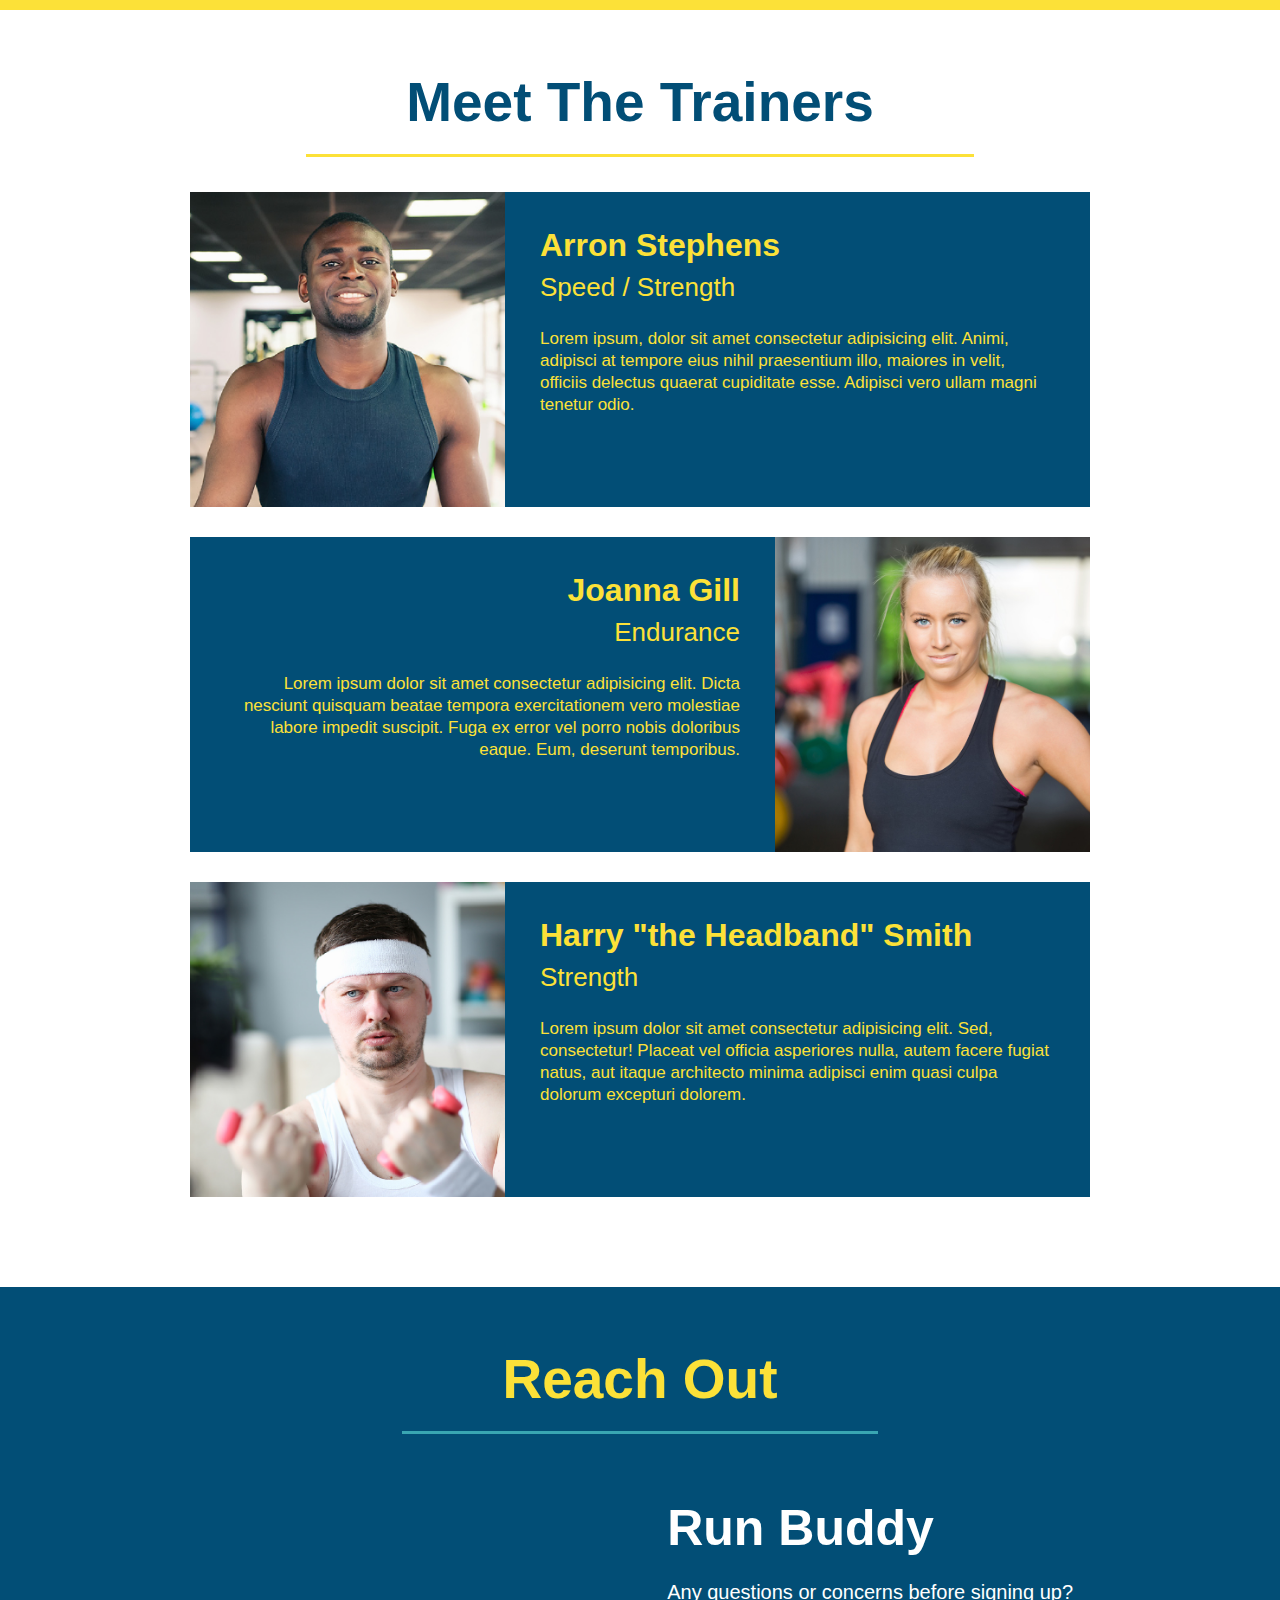
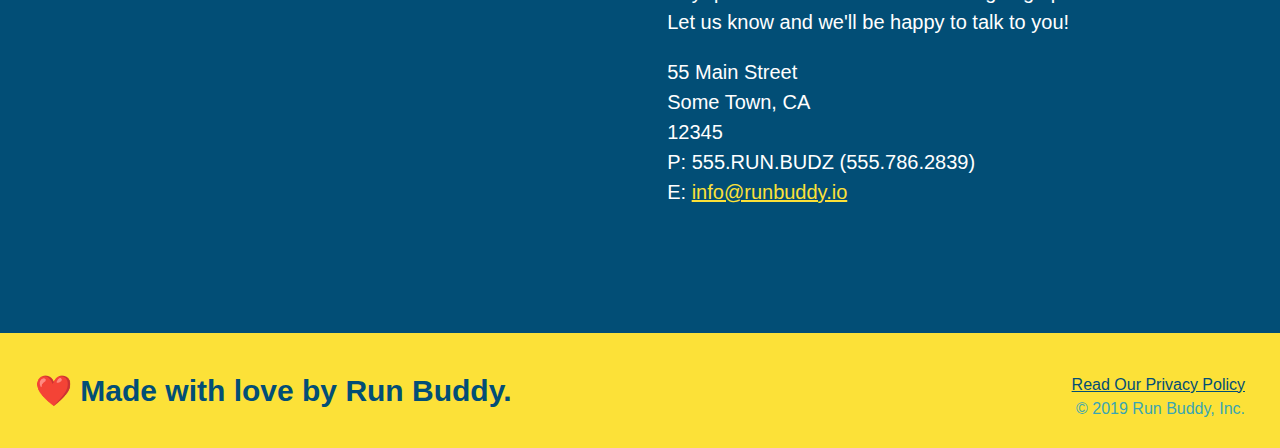
==== commit 50c72804: "add content to hero, replace image" ====
--- a/index.html
+++ b/index.html
@@ -34,8 +34,21 @@
       </nav>
     </header>
     <section class="hero">
+      <div class="hero-cta">
+        <h2>Start Building Habits</h2>
+        <p>
+          seitan heirloom post-ironic pop-up iPhone mlkshk hella selfies fashion
+          axe occupy readymade put a bird on it messenger bag Wes Anderson
+          Schlitz plaid Bushwick church-key lo-fi skateboard slow-carb hashtag
+          trust fund Williamsburg biodiesel fixie farm-to-table 8-bit banjo XOXO
+          Banksy chillwave bicycle rights retro cliche tattooed bespoke irony
+          mumblecore Shoreditch deep v polaroid McSweeney's bitters cray
+          gentrify tofu Marfa you probably haven't heard of them yr banh mi
+          asymmetrical art party selvage letterpress High Life.
+        </p>
+      </div>
       <div class="hero-form">
-        <h3>Get Started Today</h3>
+        <h2>Get Started Today</h3>
         <p>
           Fill out this form and one of our trainers will schedule a consult
         </p>
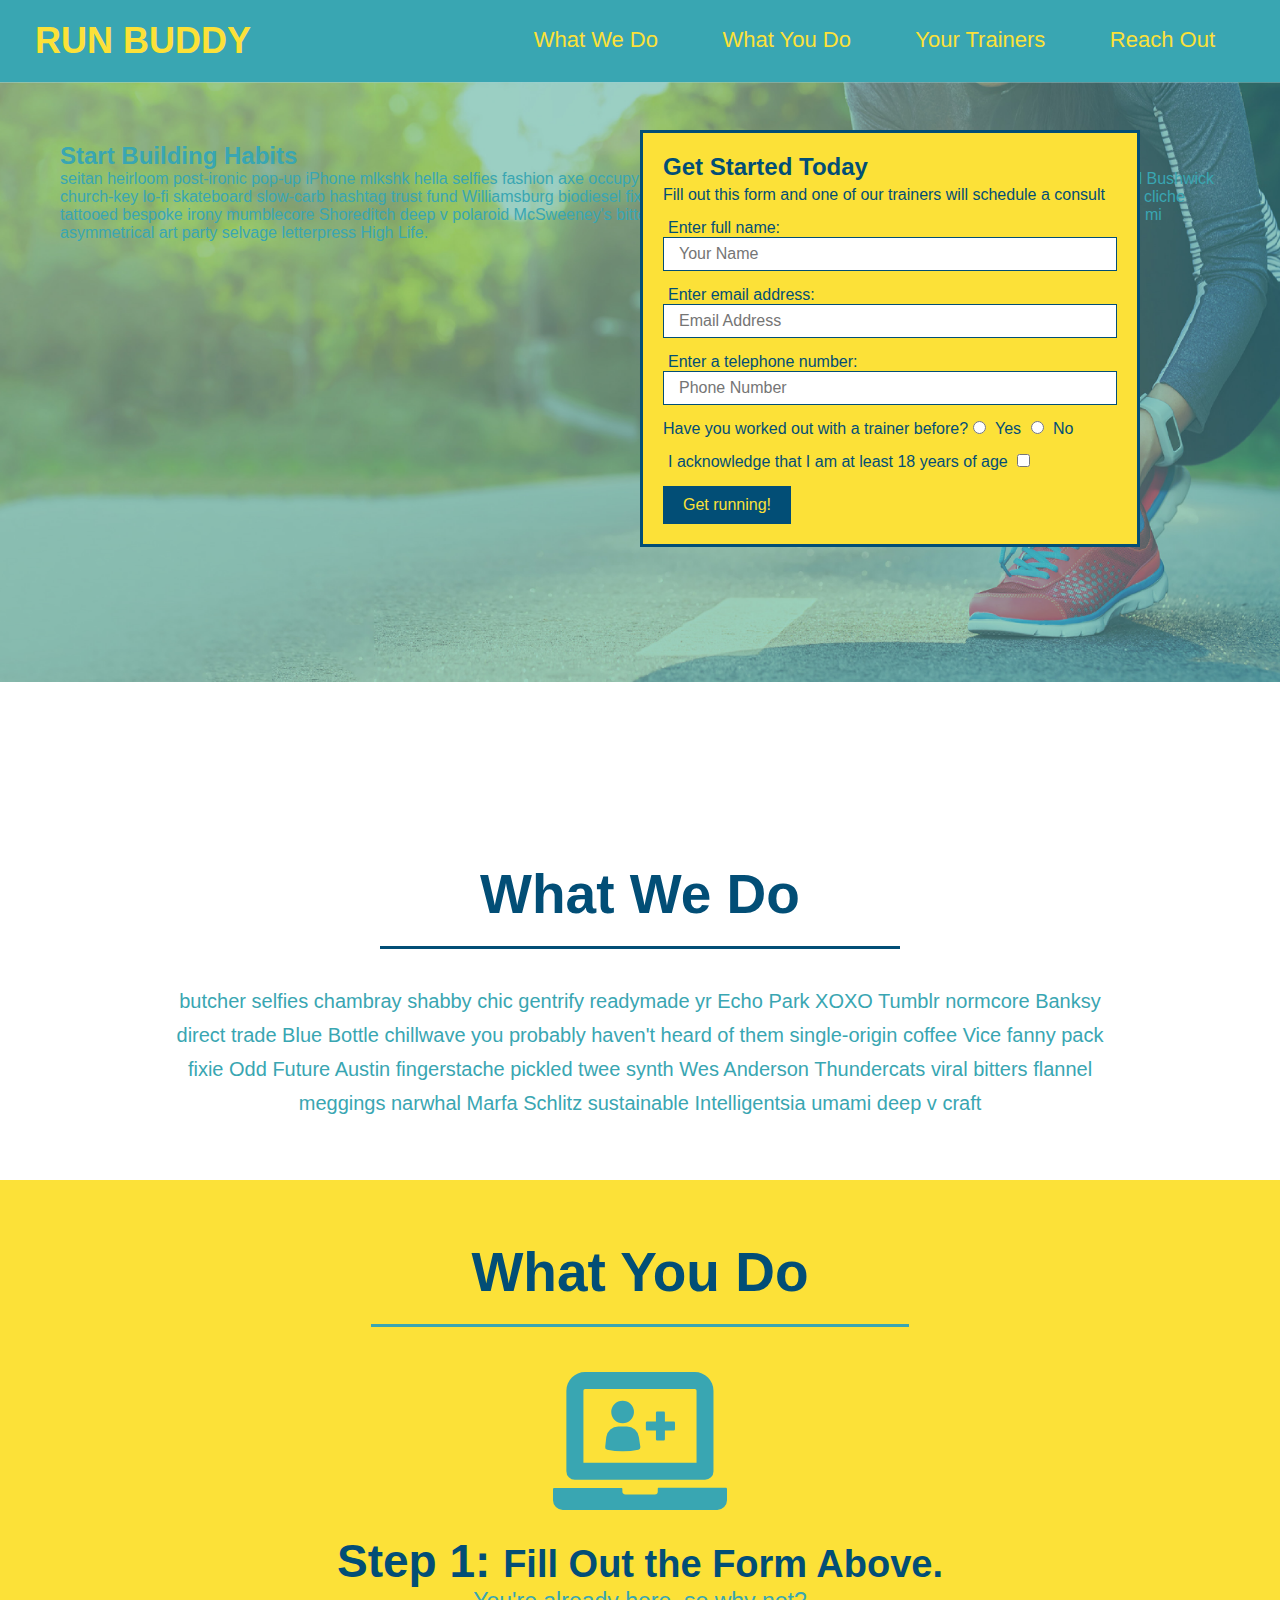
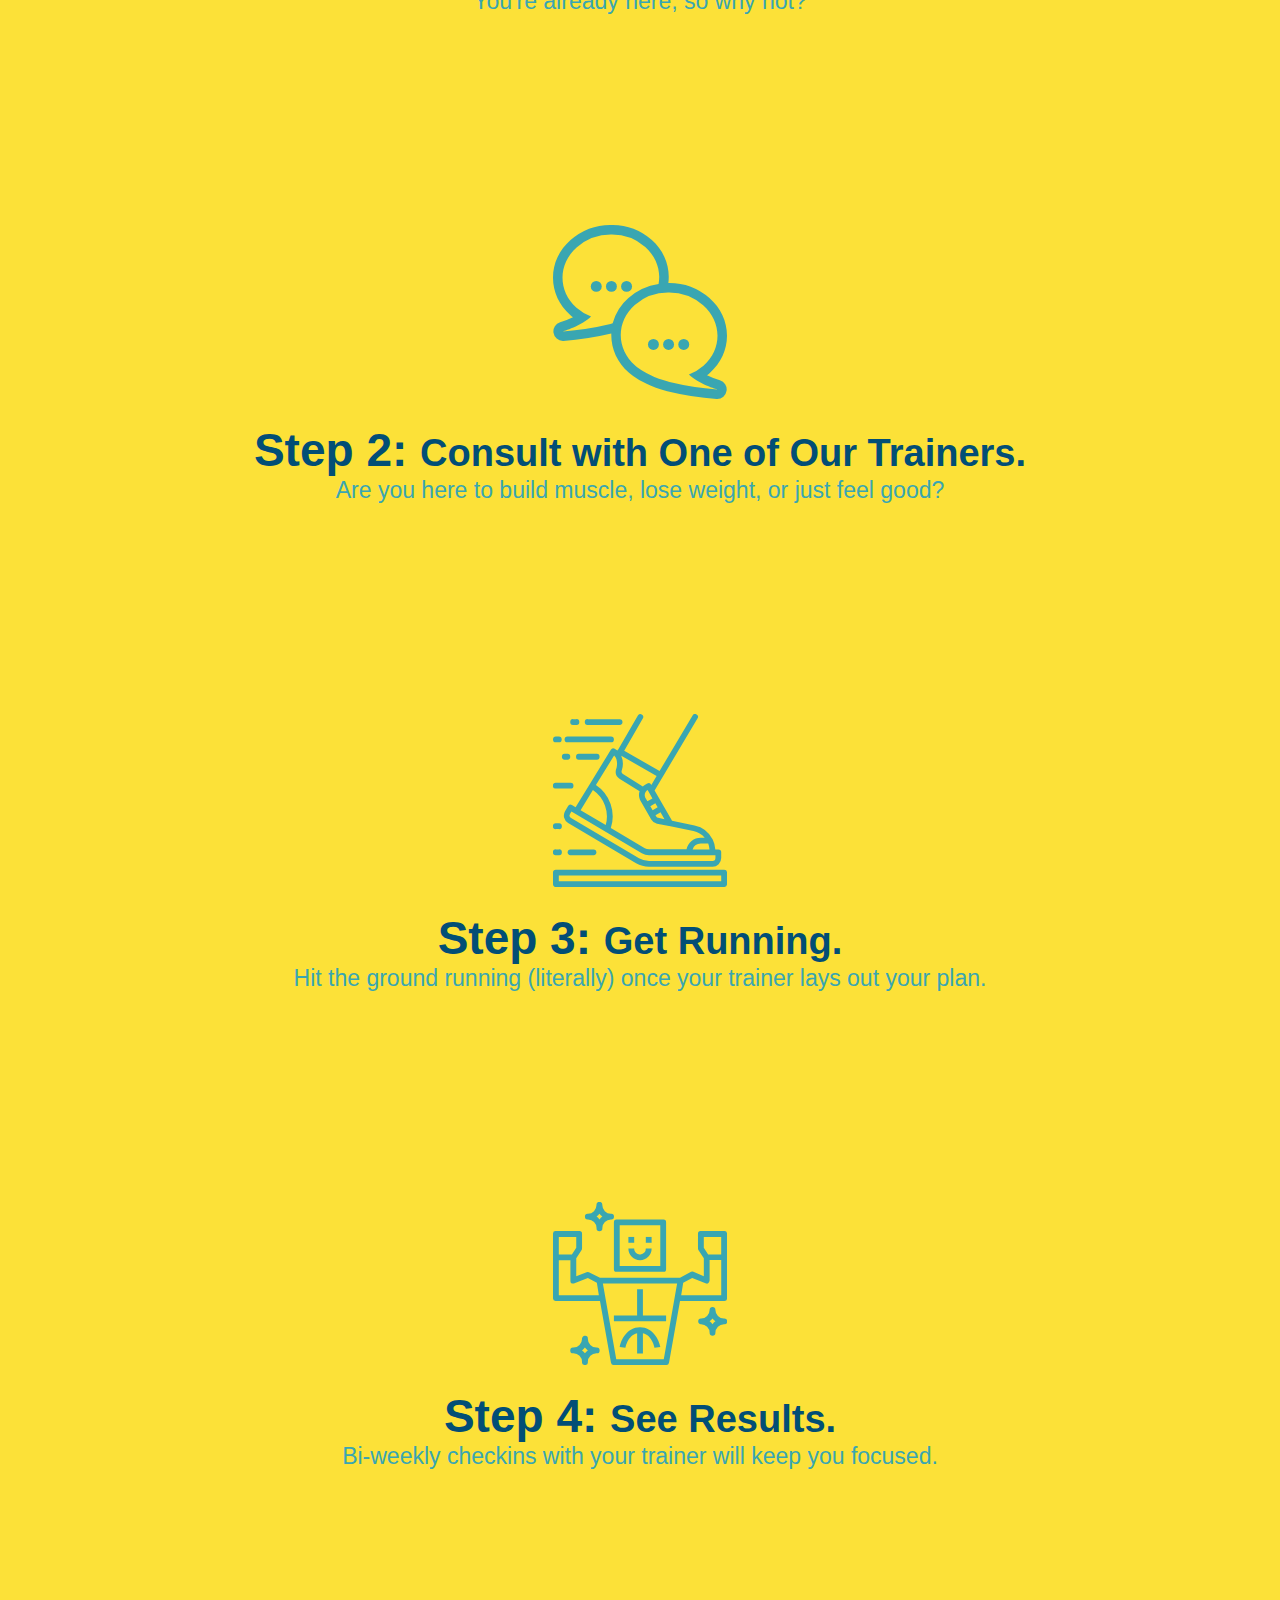
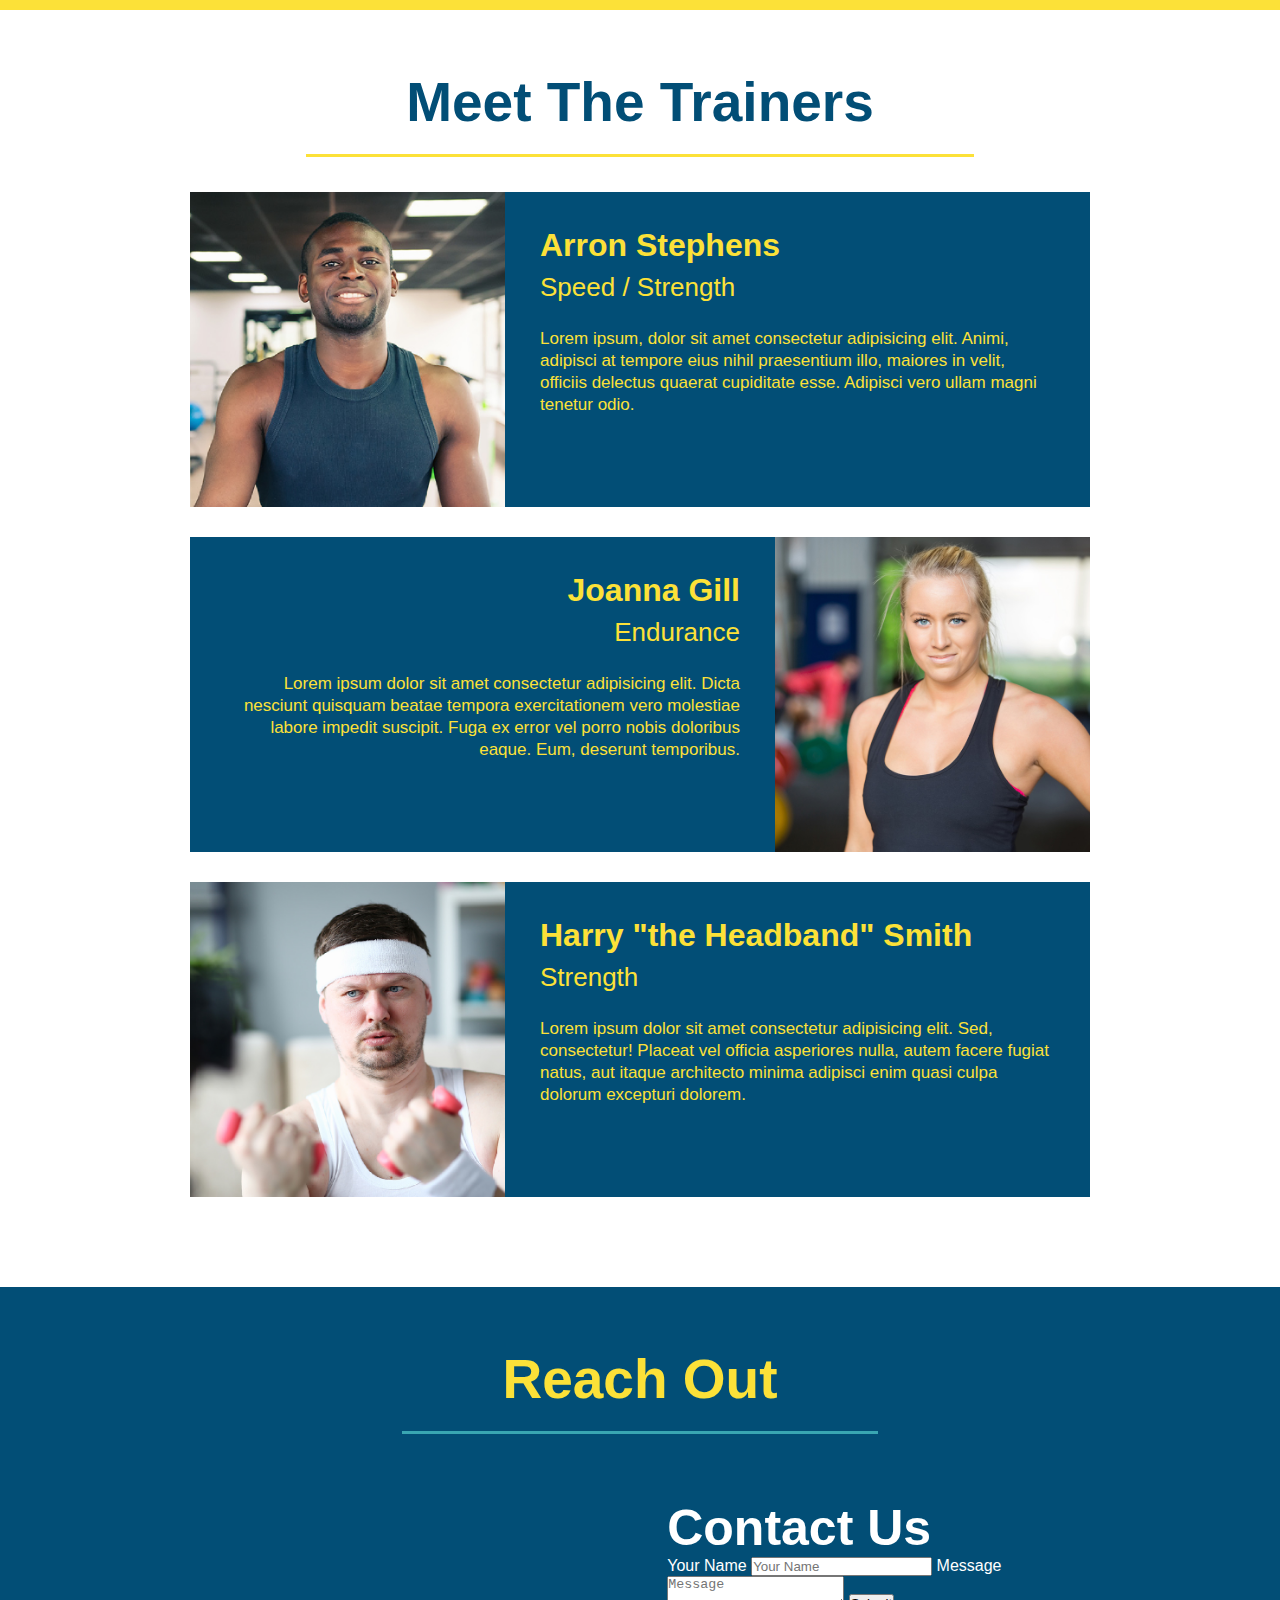
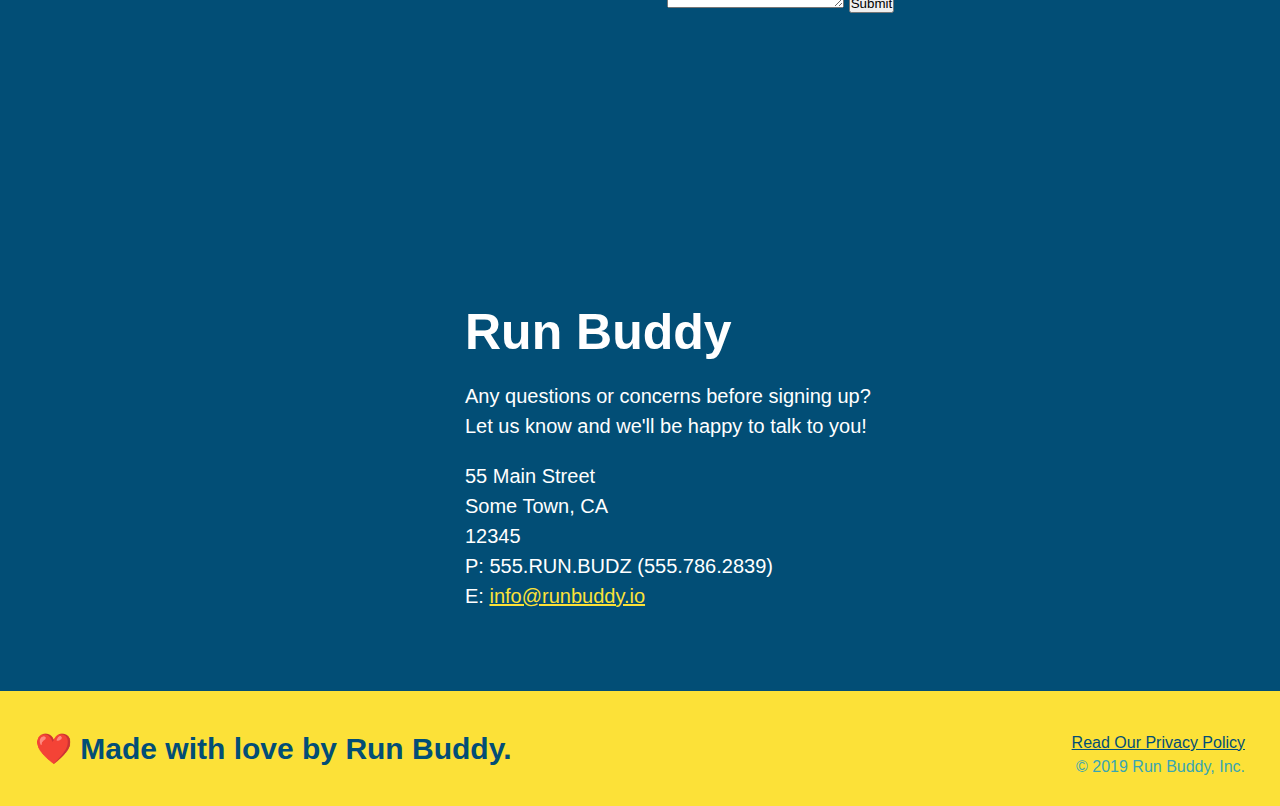
==== commit fa945797: "add contact form" ====
--- a/index.html
+++ b/index.html
@@ -208,6 +208,18 @@
           loading="lazy"
         >
         </iframe>
+        <div class="contact-form">
+  <h3>Contact Us</h3>
+  <form>
+     <label for="contact-name">Your Name</label>
+     <input type="text" id="contact-name" placeholder="Your Name" />
+
+     <label for="contact-message">Message</label>
+     <textarea id="contact-message" placeholder="Message"></textarea>
+
+     <button type="submit">Submit</button>
+    </form>
+</div>
         <div>
           <h3>Run Buddy</h3>
           <p>
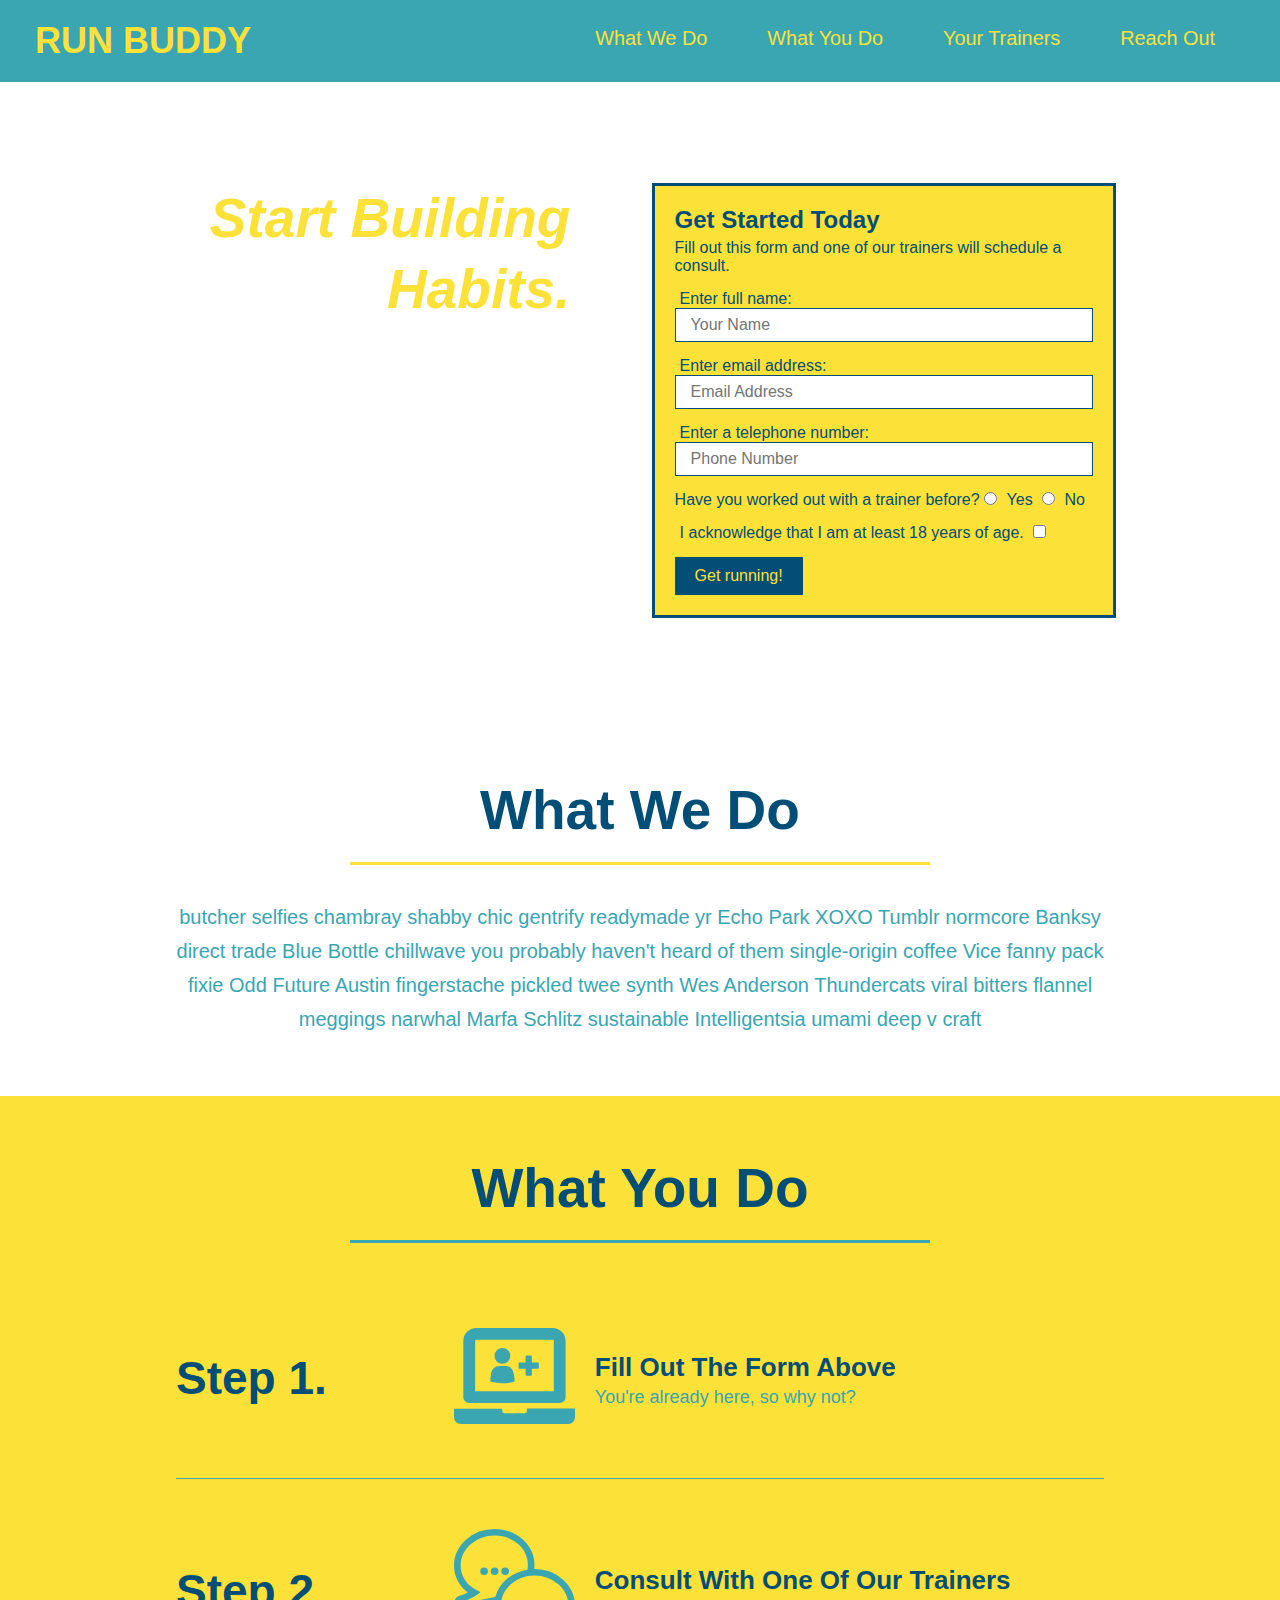
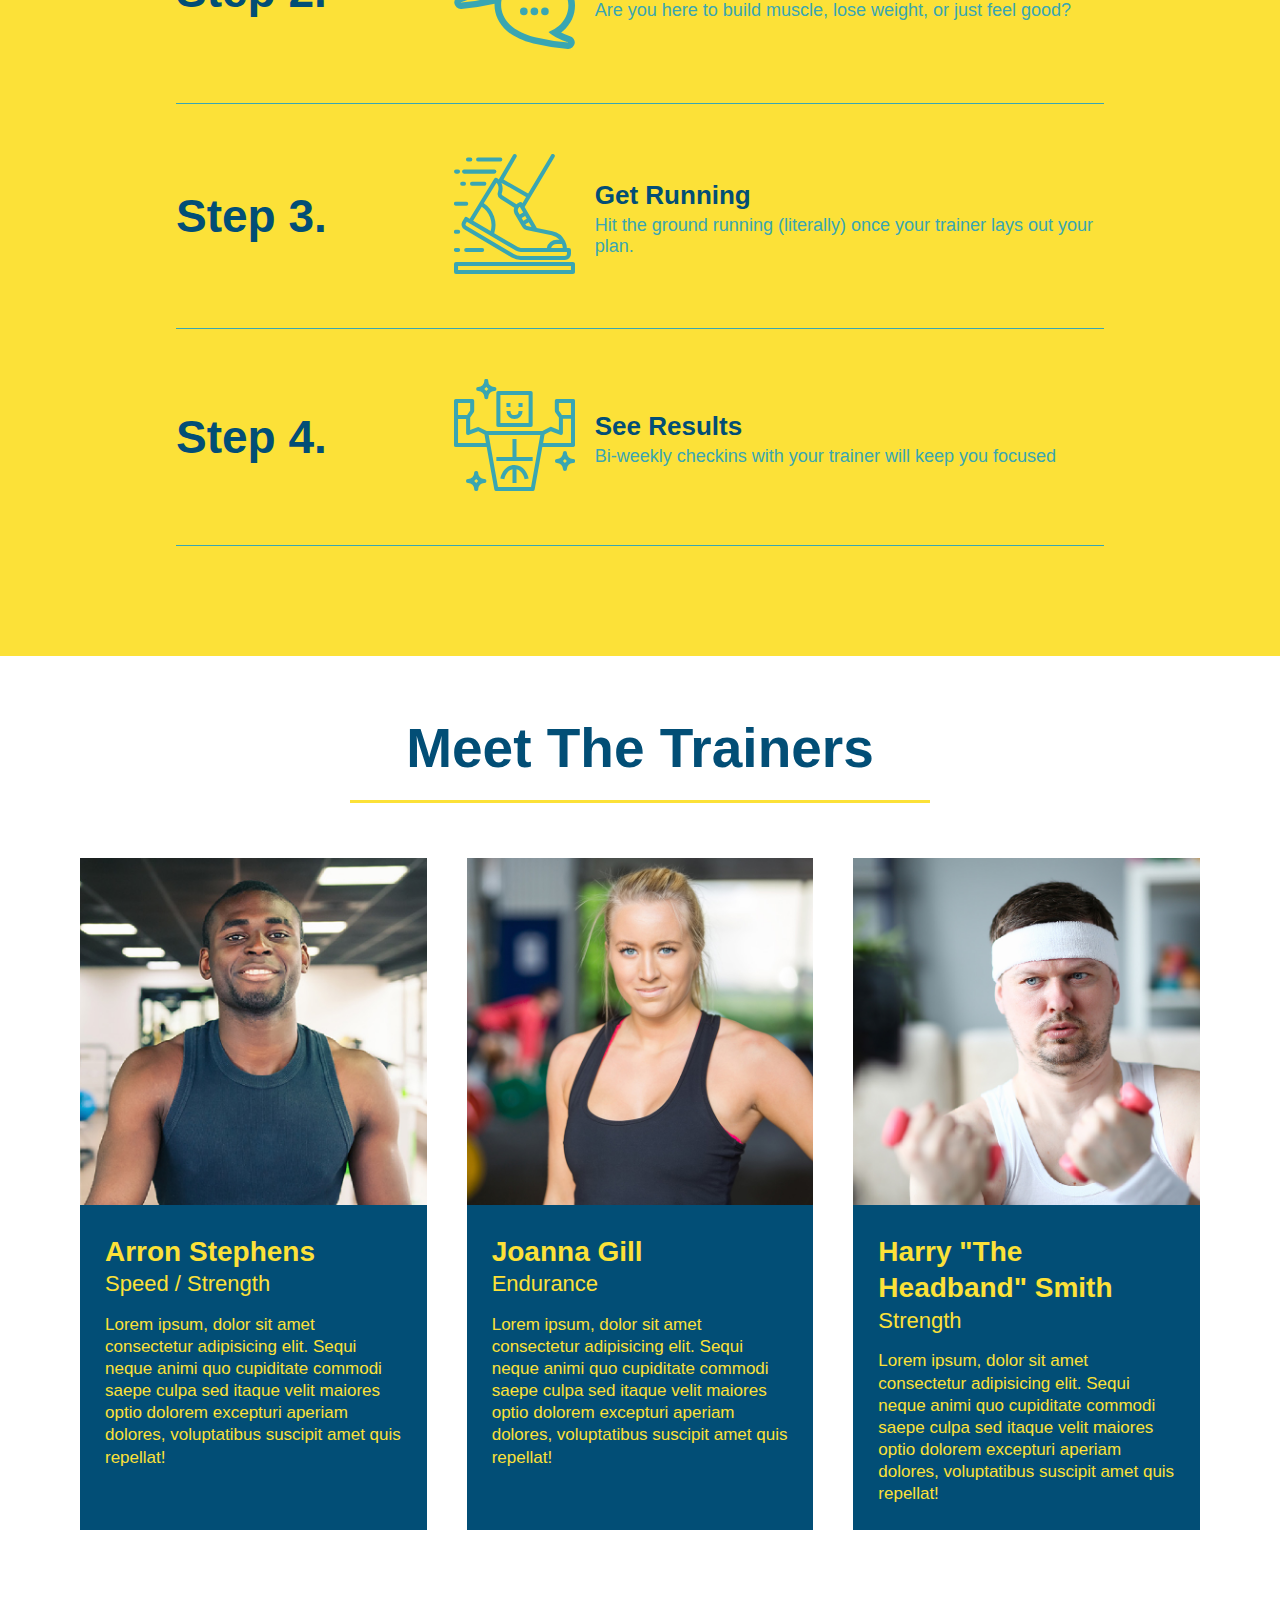
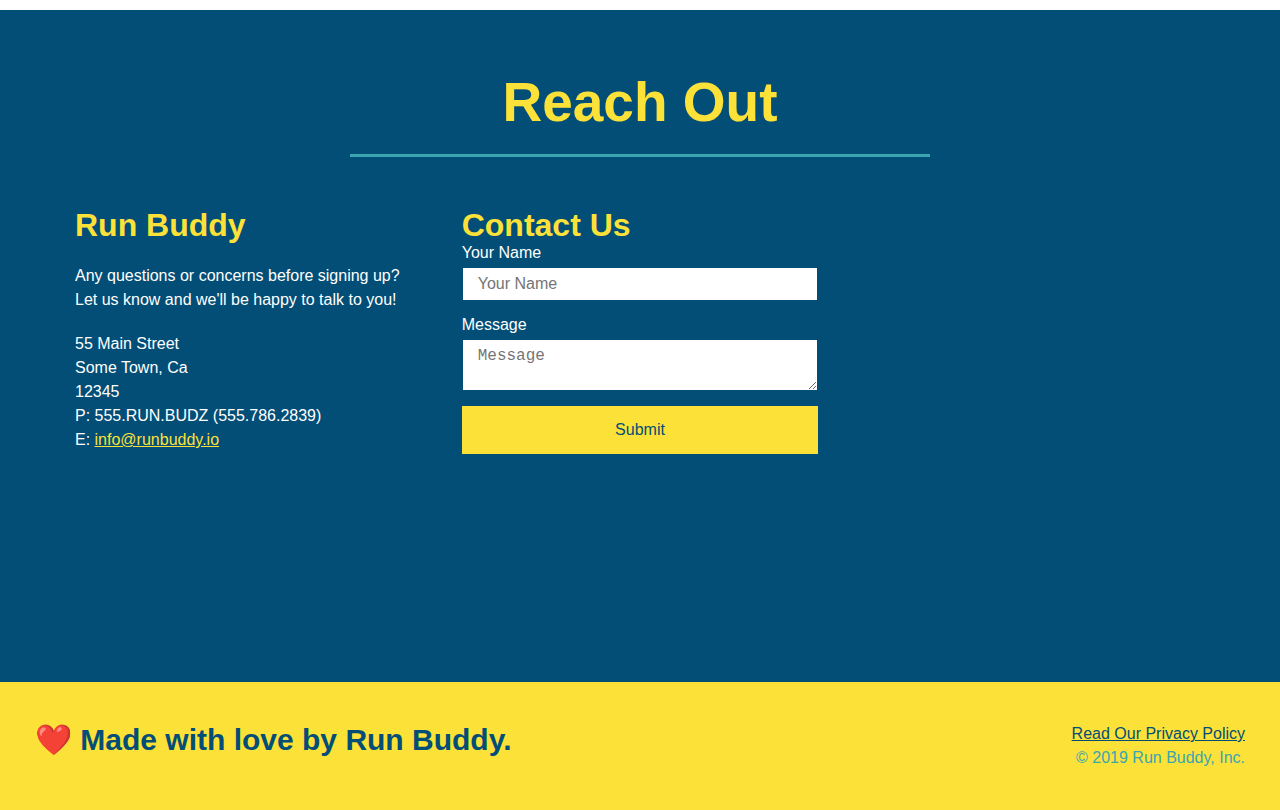
==== commit 0d7f1f5b: "add remaining flexbox styling" ====
--- a/index.html
+++ b/index.html
@@ -2,23 +2,18 @@
 <html lang="en">
   <head>
     <meta charset="UTF-8" />
-    <meta http-equiv="X-UA-Compatible" content="IE=edge" />
-    <meta name="viewport" content="width=device-width, initial-scale=1.0" />
+    <link rel="stylesheet" href="./assets/css/style.css" />
     <title>Run Buddy</title>
-    <link href="./assets/css/style.css" rel="stylesheet" />
   </head>
   <body>
-    <!--navigation-->
+    <!-- navigation tags - block level element -->
     <header>
       <h1>
         <a href="/">RUN BUDDY</a>
       </h1>
       <nav>
-        <!-- Unordered list element-->
         <ul>
-          <!-- list item element-->
-          <li>
-            <!--Anchor element-->
+          <li>
             <a href="#what-we-do">What We Do</a>
           </li>
           <li>
@@ -33,9 +28,12 @@
         </ul>
       </nav>
     </header>
+    <!-- end navigation -->
+
+    <!-- hero/jumbotron -->
     <section class="hero">
       <div class="hero-cta">
-        <h2>Start Building Habits</h2>
+        <h2>Start Building Habits.</h2>
         <p>
           seitan heirloom post-ironic pop-up iPhone mlkshk hella selfies fashion
           axe occupy readymade put a bird on it messenger bag Wes Anderson
@@ -47,27 +45,27 @@
           asymmetrical art party selvage letterpress High Life.
         </p>
       </div>
+
       <div class="hero-form">
-        <h2>Get Started Today</h3>
+        <h3>Get Started Today</h3>
         <p>
-          Fill out this form and one of our trainers will schedule a consult
+          Fill out this form and one of our trainers will schedule a consult.
         </p>
-        <!--Add form element-->
         <form>
           <label for="name">Enter full name:</label>
           <input
             type="text"
             placeholder="Your Name"
+            id="name"
             name="name"
-            id="name"
             class="form-input"
           />
           <label for="email">Enter email address:</label>
           <input
             type="email"
             placeholder="Email Address"
+            id="email"
             name="email"
-            id="email"
             class="form-input"
           />
           <label for="phone">Enter a telephone number:</label>
@@ -86,140 +84,162 @@
             <label for="trainer-no">No</label>
           </p>
           <p>
-            <label for="checkbox"
-              >I acknowledge that I am at least 18 years of age</label
-            >
-            <input type="checkbox" name="age-confirm" id="checkbox" />
+            <label for="checkbox">
+              I acknowledge that I am at least 18 years of age.
+            </label>
+            <input type="checkbox" name="checkpoint1" id="checkbox" />
           </p>
           <button type="submit">Get running!</button>
         </form>
       </div>
     </section>
-    <!--hero/jumbotron-->
-    <section></section>
-    <!-- "what we do" section-->
+    <!-- end header -->
+
+    <!-- "what we do" start - <section> -->
     <section id="what-we-do" class="intro">
-      <h2 class="section-title primary border">What We Do</h2>
-      <p>
-        butcher selfies chambray shabby chic gentrify readymade yr Echo Park
-        XOXO Tumblr normcore Banksy direct trade Blue Bottle chillwave you
-        probably haven't heard of them single-origin coffee Vice fanny pack
-        fixie Odd Future Austin fingerstache pickled twee synth Wes Anderson
-        Thundercats viral bitters flannel meggings narwhal Marfa Schlitz
-        sustainable Intelligentsia umami deep v craft
-      </p>
-    </section>
-    <!--"what you do" section-->
+      <div class="flex-row">
+        <h2 class="section-title primary-border">What We Do</h2>
+      </div>
+      <div class="flex-row">
+        <p>
+          butcher selfies chambray shabby chic gentrify readymade yr Echo Park
+          XOXO Tumblr normcore Banksy direct trade Blue Bottle chillwave you
+          probably haven't heard of them single-origin coffee Vice fanny pack
+          fixie Odd Future Austin fingerstache pickled twee synth Wes Anderson
+          Thundercats viral bitters flannel meggings narwhal Marfa Schlitz
+          sustainable Intelligentsia umami deep v craft
+        </p>
+      </div>
+    </section>
+    <!-- end "what we do" -->
+
+    <!-- "what you do" start -->
     <section id="what-you-do" class="steps">
-      <h2 class="section-title secondary-border">What You Do</h2>
-      <div>
-        <img src="assets/images/step-1.svg" alt="" />
-        <h3>Step 1: <span>Fill Out the Form Above.</span></h3>
-        <p>You're already here, so why not?</p>
-      </div>
-    </section>
-    <section class="steps">
-      <div>
-        <img src="assets/images/step-2.svg" alt="" />
-        <h3>Step 2: <span>Consult with One of Our Trainers.</span></h3>
-        <p>Are you here to build muscle, lose weight, or just feel good?</p>
-      </div>
-    </section>
-    <section class="steps">
-      <div>
-        <img src="assets/images/step-3.svg" alt="" />
-        <h3>Step 3: <span>Get Running.</span></h3>
-        <p>
-          Hit the ground running (literally) once your trainer lays out your
-          plan.
-        </p>
-      </div>
-    </section>
-    <section class="steps">
-      <div>
-        <img src="assets/images/step-4.svg" alt="" />
-        <h3>Step 4: <span>See Results.</span></h3>
-        <p>Bi-weekly checkins with your trainer will keep you focused.</p>
-      </div>
-    </section>
-    <!--"meet your trainers" section-->
-    <section id="your-trainers" class="trainers">
-      <h2 class="section-title primary-border">Meet The Trainers</h2>
-      <article class="trainer">
-        <img
-          src="./assets/images/trainer-1.jpg"
-          alt="Arron Stephens in his workout clothes, ready to pump iron"
-        />
-        <div class="trainer-bio text-left">
-          <h3>Arron Stephens</h3>
-          <h4>Speed / Strength</h4>
-          <p>
-            Lorem ipsum, dolor sit amet consectetur adipisicing elit. Animi,
-            adipisci at tempore eius nihil praesentium illo, maiores in velit,
-            officiis delectus quaerat cupiditate esse. Adipisci vero ullam magni
-            tenetur odio.
-          </p>
-        </div>
-      </article>
-      <!-- second trainer bio-->
-      <article class="trainer">
-        <div class="trainer-bio text-right">
-          <h3>Joanna Gill</h3>
-          <h4>Endurance</h4>
-          <p>
-            Lorem ipsum dolor sit amet consectetur adipisicing elit. Dicta
-            nesciunt quisquam beatae tempora exercitationem vero molestiae
-            labore impedit suscipit. Fuga ex error vel porro nobis doloribus
-            eaque. Eum, deserunt temporibus.
-          </p>
-        </div>
-        <img
-          src="./assets/images/trainer-2.jpg"
-          alt="Joanna Gill cooling off after a workout"
-        />
-      </article>
-      <!--third trainer bio-->
-      <article class="trainer">
-        <img
-          src="./assets/images/trainer-3.jpg"
-          alt="Harry Smith wearing a
-        headband and lifting comically small pink weights"
-        />
-        <div class="trainer-bio text-left">
-          <h3>Harry "the Headband" Smith</h3>
-          <h4>Strength</h4>
-          <p>
-            Lorem ipsum dolor sit amet consectetur adipisicing elit. Sed,
-            consectetur! Placeat vel officia asperiores nulla, autem facere
-            fugiat natus, aut itaque architecto minima adipisci enim quasi culpa
-            dolorum excepturi dolorem.
-          </p>
-        </div>
-      </article>
-    </section>
-    <!--"reach out" section-->
+      <div class="flex-row">
+        <h2 class="section-title secondary-border">What You Do</h2>
+      </div>
+      <div class="step">
+        <h3>Step 1.</h3>
+        <div class="step-info">
+          <div class="step-img">
+            <img src="./assets/images/step-1.svg" alt="" />
+          </div>
+          <div class="step-text">
+            <h4>Fill Out The Form Above</h4>
+            <p>You're already here, so why not?</p>
+          </div>
+        </div>
+      </div>
+      <div class="step">
+        <h3>Step 2.</h3>
+        <div class="step-info">
+          <div class="step-img">
+            <img src="./assets/images/step-2.svg" alt="" />
+          </div>
+          <div class="step-text">
+            <h4>Consult With One Of Our Trainers</h4>
+            <p>Are you here to build muscle, lose weight, or just feel good?</p>
+          </div>
+        </div>
+      </div>
+      <div class="step">
+        <h3>Step 3.</h3>
+        <div class="step-info">
+          <div class="step-img">
+            <img src="./assets/images/step-3.svg" alt="" />
+          </div>
+          <div class="step-text">
+            <h4>Get Running</h4>
+            <p>
+              Hit the ground running (literally) once your trainer lays out your
+              plan.
+            </p>
+          </div>
+        </div>
+      </div>
+      <div class="step">
+        <h3>Step 4.</h3>
+        <div class="step-info">
+          <div class="step-img">
+            <img src="./assets/images/step-4.svg" alt="" />
+          </div>
+          <div class="step-text">
+            <h4>See Results</h4>
+            <p>Bi-weekly checkins with your trainer will keep you focused</p>
+          </div>
+        </div>
+      </div>
+    </section>
+    <!-- "what you do" end -->
+
+    <!-- "meet the trainers" start -->
+    <section id="your-trainers">
+      <div class="flex-row">
+        <h2 class="section-title primary-border">Meet The Trainers</h2>
+      </div>
+
+      <div class="trainers">
+        <article class="trainer">
+          <img
+            src="./assets/images/trainer-1.jpg"
+            alt="Arron Stephens in his workout clothes, ready to pump iron"
+          />
+          <div class="trainer-bio">
+            <h3 class="trainer-name">Arron Stephens</h3>
+            <h4 class="trainer-role">Speed / Strength</h4>
+            <p>
+              Lorem ipsum, dolor sit amet consectetur adipisicing elit. Sequi
+              neque animi quo cupiditate commodi saepe culpa sed itaque velit
+              maiores optio dolorem excepturi aperiam dolores, voluptatibus
+              suscipit amet quis repellat!
+            </p>
+          </div>
+        </article>
+
+        <article class="trainer">
+          <img
+            src="./assets/images/trainer-2.jpg"
+            alt="Joanna Gill cooling off after a work out"
+          />
+          <div class="trainer-bio">
+            <h3 class="trainer-name">Joanna Gill</h3>
+            <h4 class="trainer-role">Endurance</h4>
+            <p>
+              Lorem ipsum, dolor sit amet consectetur adipisicing elit. Sequi
+              neque animi quo cupiditate commodi saepe culpa sed itaque velit
+              maiores optio dolorem excepturi aperiam dolores, voluptatibus
+              suscipit amet quis repellat!
+            </p>
+          </div>
+        </article>
+
+        <article class="trainer">
+          <img
+            src="./assets/images/trainer-3.jpg"
+            alt="Harry Smith wearing a headband and lifting comically small pink weights"
+          />
+          <div class="trainer-bio">
+            <h3 class="trainer-name">Harry "The Headband" Smith</h3>
+            <h4 class="trainer-role">Strength</h4>
+            <p>
+              Lorem ipsum, dolor sit amet consectetur adipisicing elit. Sequi
+              neque animi quo cupiditate commodi saepe culpa sed itaque velit
+              maiores optio dolorem excepturi aperiam dolores, voluptatibus
+              suscipit amet quis repellat!
+            </p>
+          </div>
+        </article>
+      </div>
+    </section>
+    <!-- "meet the trainers" end -->
+
+    <!-- "reach out" start -->
     <section id="reach-out" class="contact">
-      <h2 class="section-title secondary-border">Reach Out</h2>
+      <div class="flex-row">
+        <h2 class="section-title secondary-border">Reach Out</h2>
+      </div>
+
       <div class="contact-info">
-        <iframe
-          src="https://www.google.com/maps/embed?pb=!1m18!1m12!1m3!1d3147.1079747227936!2d-120.42364418397035!3d37.92790791110593!2m3!1f0!2f0!3f0!3m2!1i1024!2i768!4f13.1!3m3!1m2!1s0x8090c49129b6ac57%3A0xb56c7eb95a2cd8bd!2sMain%20St%2C%20California%2095327!5e0!3m2!1sen!2sus!4v1616426329495!5m2!1sen!2sus"
-          style="border: 0"
-          allowfullscreen=""
-          loading="lazy"
-        >
-        </iframe>
-        <div class="contact-form">
-  <h3>Contact Us</h3>
-  <form>
-     <label for="contact-name">Your Name</label>
-     <input type="text" id="contact-name" placeholder="Your Name" />
-
-     <label for="contact-message">Message</label>
-     <textarea id="contact-message" placeholder="Message"></textarea>
-
-     <button type="submit">Submit</button>
-    </form>
-</div>
         <div>
           <h3>Run Buddy</h3>
           <p>
@@ -227,17 +247,41 @@
             <br />
             Let us know and we'll be happy to talk to you!
           </p>
+
           <address>
             55 Main Street <br />
-            Some Town, CA <br />
-            12345 <br />
-            P: 555.RUN.BUDZ (555.786.2839) <br />
+            Some Town, Ca <br />
+            12345<br />
+            P: 555.RUN.BUDZ (555.786.2839)<br />
             E: <a href="mailto:info@runbuddy.io">info@runbuddy.io</a>
           </address>
         </div>
-      </div>
-    </section>
-    <!--footer-->
+
+        <div class="contact-form">
+          <h3>Contact Us</h3>
+          <form>
+            <label for="contact-name">Your Name</label>
+            <input type="text" id="contact-name" placeholder="Your Name" />
+
+            <label for="contact-message">Message</label>
+            <textarea id="contact-message" placeholder="Message"></textarea>
+
+            <button type="submit">Submit</button>
+          </form>
+        </div>
+
+        <iframe
+          src="https://www.google.com/maps/embed?pb=!1m14!1m12!1m3!1d12182.30520634488!2d-74.0652613!3d40.2407219!2m3!1f0!2f0!3f0!3m2!1i1024!2i768!4f13.1!5e0!3m2!1sen!2sus!4v1561060983193!5m2!1sen!2sus"
+          frameborder="0"
+          style="border: 0"
+          allowfullscreen
+        >
+        </iframe>
+      </div>
+    </section>
+    <!-- "reach out" end -->
+
+    <!-- footer -->
     <footer>
       <h2>❤️ Made with love by Run Buddy.</h2>
       <div>
@@ -245,5 +289,6 @@
         &copy; 2019 Run Buddy, Inc.
       </div>
     </footer>
+    <!-- footer end -->
   </body>
 </html>
--- a/assets/css/style.css
+++ b/assets/css/style.css
@@ -1,86 +1,121 @@
 * {
+  box-sizing: border-box;
   margin: 0;
   padding: 0;
-  box-sizing: border-box;
-}
+}
+
 body {
-  /*more on this crazy alphanumerical value in a minute */
   color: #39a6b2;
-  font-family: Arial, Helvetica, sans-serif;
-}
-/* apply styles to <header>*/
+  font-family: Helvetica, Arial, sans-serif;
+}
+
+/* HEADER / NAV BAR STYLES START */
+
 header {
   padding: 20px 35px;
-  background: #39a6b2;
-}
+  background-color: #39a6b2;
+  display: flex;
+  justify-content: space-between;
+  flex-wrap: wrap;
+}
+
 header h1 {
   font-weight: bold;
+  margin: 0;
   font-size: 36px;
   color: #fce138;
-  margin: 0;
-  display: inline;
-}
+}
+
 header a {
   text-decoration: none;
   color: #fce138;
 }
+
 header nav {
-  float: right;
   margin: 7px 0;
 }
-header nav ul li {
-  display: inline;
-}
+
+header nav ul {
+  display: flex;
+  flex-wrap: wrap;
+  justify-content: space-between;
+  align-items: center;
+  list-style: none;
+}
+
 header nav ul li a {
   margin: 0 30px;
   font-weight: lighter;
-  font-size: 22px;
-}
-h3 {
-  margin: 0;
-  font-size: 50px;
-}
+  font-size: 1.55vw;
+}
+
+/* HEADER / NAVBAR STYLES END */
+
+/* FOOTER STYLES START */
 footer {
   background: #fce138;
-  width: 100%;
   padding: 40px 35px;
-}
+  display: flex;
+  justify-content: space-between;
+  flex-wrap: wrap;
+  width: 100%;
+}
+
 footer h2 {
-  display: inline;
   color: #024e76;
   font-size: 30px;
   margin: 0;
 }
+
 footer div {
-  float: right;
   line-height: 1.5;
   text-align: right;
 }
+
 footer a {
   color: #024e76;
 }
+/* END FOOTER STYLES */
+
+/* STYLE ALL SECTION TAGS */
 section {
   padding: 60px;
 }
-/* Hero Style Start */
+
+/* HERO STYLES START */
 .hero {
-  background-image: url("../images/hero-bg.jpeg");
-  height: 600px;
+  background-image: url("../images/hero-bg.jpg");
   background-size: cover;
   background-position: center;
-  position: relative;
-}
+  display: flex;
+  justify-content: center;
+  flex-wrap: wrap;
+}
+
+.hero-cta {
+  width: 35%;
+  text-align: right;
+  margin: 3.5%;
+  color: #fff;
+  font-size: 18px;
+  line-height: 1.3;
+}
+
+.hero-cta h2 {
+  font-style: italic;
+  font-size: 55px;
+  color: #fce138;
+}
+
 .hero-form {
+  border: 3px solid #024e76;
   background-color: #fce138;
-  color: #024e76;
-  width: 500px;
   padding: 20px;
-  border: solid 3px #024e76;
-  position: absolute;
-  bottom: 120px;
-  right: 140px;
-  margin: 5px 0 15px 0;
-}
+  color: #024e76;
+  width: 40%;
+  margin: 3.5%;
+}
+
 .hero-form h3 {
   font-size: 24px;
   margin: 0;
@@ -88,6 +123,7 @@
 .hero-form p {
   margin: 5px 0 15px 0;
 }
+
 .form-input {
   border: 1px solid #024e76;
   display: block;
@@ -97,9 +133,11 @@
   width: 100%;
   margin-bottom: 15px;
 }
+
 .hero-form label {
   margin: 0 5px;
 }
+
 .hero-form button {
   color: #fce138;
   background-color: #024e76;
@@ -107,123 +145,213 @@
   padding: 10px 20px;
   font-size: 16px;
 }
-.intro {
+/* HERO STYLES END */
+
+/* SECTION TITLE STYLES START */
+.section-title {
+  font-size: 55px;
+  border-bottom: 3px solid;
+  color: #024e76;
+  padding-bottom: 20px;
   text-align: center;
-}
+  margin: 0 auto 35px auto;
+  width: 50%;
+}
+
+.primary-border {
+  border-color: #fce138;
+}
+
+.secondary-border {
+  border-color: #39a6b2;
+}
+/* SECTION TITLE STYLES END */
+
+/* WHAT WE DO STYLES */
+
 .intro p {
   line-height: 1.7;
   color: #39a6b2;
   width: 80%;
+  margin: 0 auto;
   font-size: 20px;
+  text-align: center;
+}
+/* WHAT YOU DO STYLES END */
+
+/* WHAT YOU DO STYLES START */
+.steps {
+  background: #fce138;
+}
+
+.step {
+  margin: 50px auto;
+  padding-bottom: 50px;
+  width: 80%;
+  border-bottom: 1px solid #39a6b2;
+  display: flex;
+  flex-wrap: wrap;
+  align-items: center;
+  justify-content: space-between;
+}
+
+.step h3 {
+  color: #024e76;
+  font-size: 46px;
+  flex: 1 30%;
+}
+
+.step-info {
+  flex: 2 70%;
+  display: flex;
+  flex-wrap: wrap;
+  align-items: center;
+}
+
+.step-img {
+  flex: 1 12%;
+  margin-right: 20px;
+}
+
+.step-img img {
+  max-width: 100%;
+}
+
+.step-text {
+  flex: 12;
+}
+
+.step-text p {
+  color: #39a6b2;
+  font-size: 18px;
+}
+
+.step-text h4 {
+  font-size: 26px;
+  line-height: 1.5;
+  color: #024e76;
+}
+
+/* WHAT YOU DO STYLES END */
+
+/* MEET THE TRAINERS START */
+.trainers {
+  width: 100%;
   margin: 0 auto;
-}
-.steps {
-  text-align: center;
-  background: #fce138;
-}
-
-.section-title {
-  font-size: 55px;
-  color: #024e76;
-  margin-bottom: 35px;
-  padding: 0 100px 20px 100px;
-  display: inline-block;
-  border-bottom: 3px solid;
-}
-.primary-border {
-  border-color: #fce138;
-}
-.secondary-border {
-  border-color: #39a6b2;
-}
-.steps div {
-  margin-bottom: 80px;
-}
-.steps img {
-  width: 15%;
-  margin: 10px 0;
-}
-.steps h3 {
-  color: #024e76;
-  font-size: 46px;
-  margin-top: 10px;
-}
-.steps p {
-  color: #39a6b2;
-  font-size: 23px;
-}
-.steps span {
-  font-size: 38px;
-}
-.trainers {
-  text-align: center;
-}
+  display: flex;
+  flex-wrap: wrap;
+  justify-content: space-around;
+}
+
 .trainer {
-  width: 900px;
-  margin: 0 auto 30px auto;
+  margin: 20px;
+  flex: 1;
   background: #024e76;
   color: #fce138;
-  overflow: auto;
-}
+}
+
 .trainer img {
-  width: 35%;
-  float: left;
-  overflow: auto;
-}
+  width: 100%;
+}
+
 .trainer-bio {
-  padding: 35px;
-  float: left;
-  width: 65%;
-}
-.text-left {
-  text-align: left;
-}
-.text-right {
-  text-align: right;
-}
+  padding: 25px;
+  line-height: 1.3;
+}
+
 .trainer-bio h3 {
-  font-size: 32px;
-  margin-bottom: 8px;
-}
+  font-size: 28px;
+}
+
 .trainer-bio h4 {
   font-weight: lighter;
-  font-size: 26px;
-  margin-bottom: 25px;
-}
+  font-size: 22px;
+  margin-bottom: 15px;
+}
+
 .trainer-bio p {
   font-size: 17px;
-  line-height: 1.3;
-}
+}
+/* TRAINER STYLES END */
+
+/* REACH OUT STYLES START */
 .contact {
   background: #024e76;
-  text-align: center;
-}
+}
+
 .contact h2 {
   color: #fce138;
 }
+
+.contact-info {
+  display: flex;
+  justify-content: space-between;
+  flex-wrap: wrap;
+}
+
+.contact-info > * {
+  flex: 1;
+  margin: 15px;
+}
+
 .contact-info iframe {
-  width: 400px;
   height: 400px;
 }
+
 .contact-info div {
-  width: 410px;
-  display: inline-block;
-  vertical-align: top;
-  text-align: left;
-  margin: 30px 0 0 60px;
   color: white;
 }
-.contact info h3 {
+
+.contact-info h3 {
   color: #fce138;
   font-size: 32px;
 }
+
 .contact-info p,
 .contact-info address {
   margin: 20px 0;
   line-height: 1.5;
-  font-size: 20px;
+  font-size: 16px;
   font-style: normal;
 }
+
+.contact-form input,
+.contact-form textarea {
+  border: 1px solid #024e76;
+  display: block;
+  padding: 7px 15px;
+  font-size: 16px;
+  color: #024e76;
+  width: 100%;
+  margin-bottom: 15px;
+  margin-top: 5px;
+}
+
+.contact-form button {
+  width: 100%;
+  border: none;
+  background: #fce138;
+  color: #024e76;
+  text-align: center;
+  padding: 15px 0;
+  font-size: 16px;
+}
+
 .contact-info a {
   color: #fce138;
 }
+
+/* REACH OUT STYLES END */
+
+/* UTILITIES */
+.text-left {
+  text-align: left;
+}
+
+.text-right {
+  text-align: right;
+}
+
+.flex-row {
+  display: flex;
+}
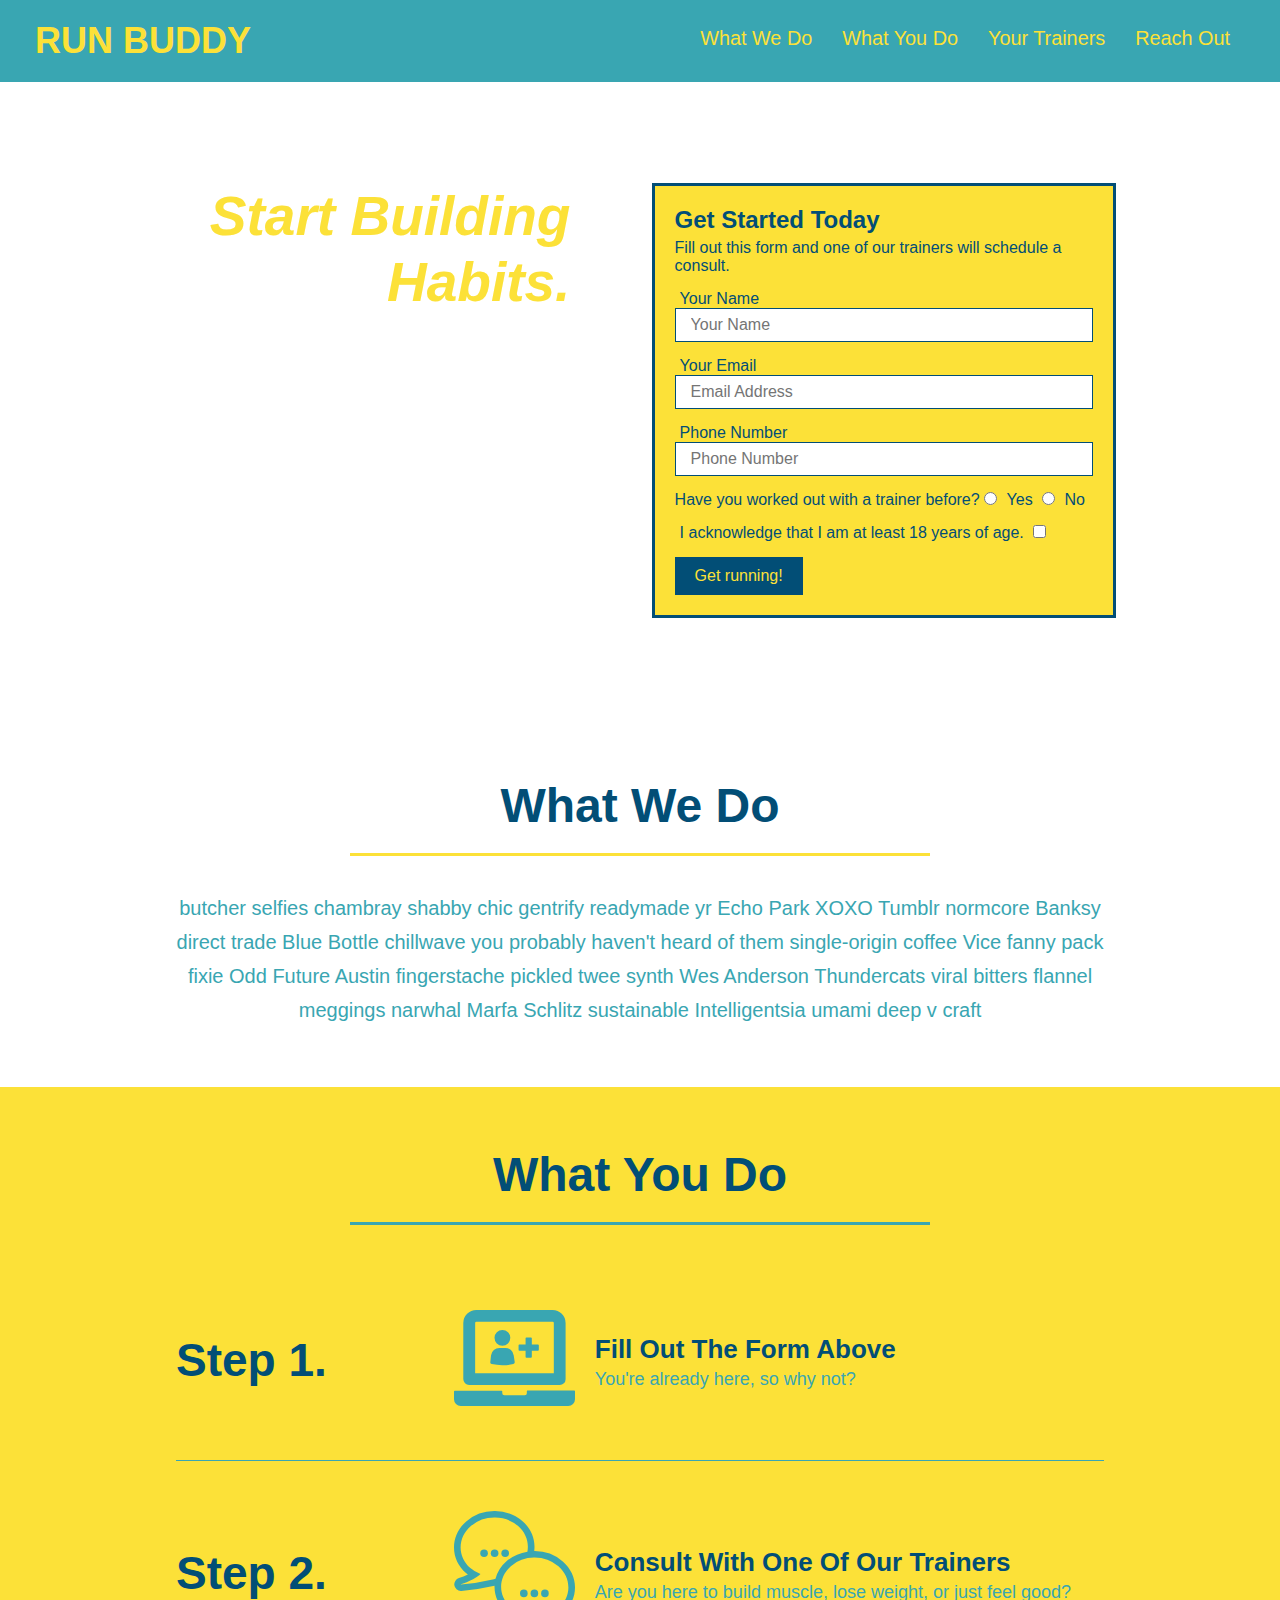
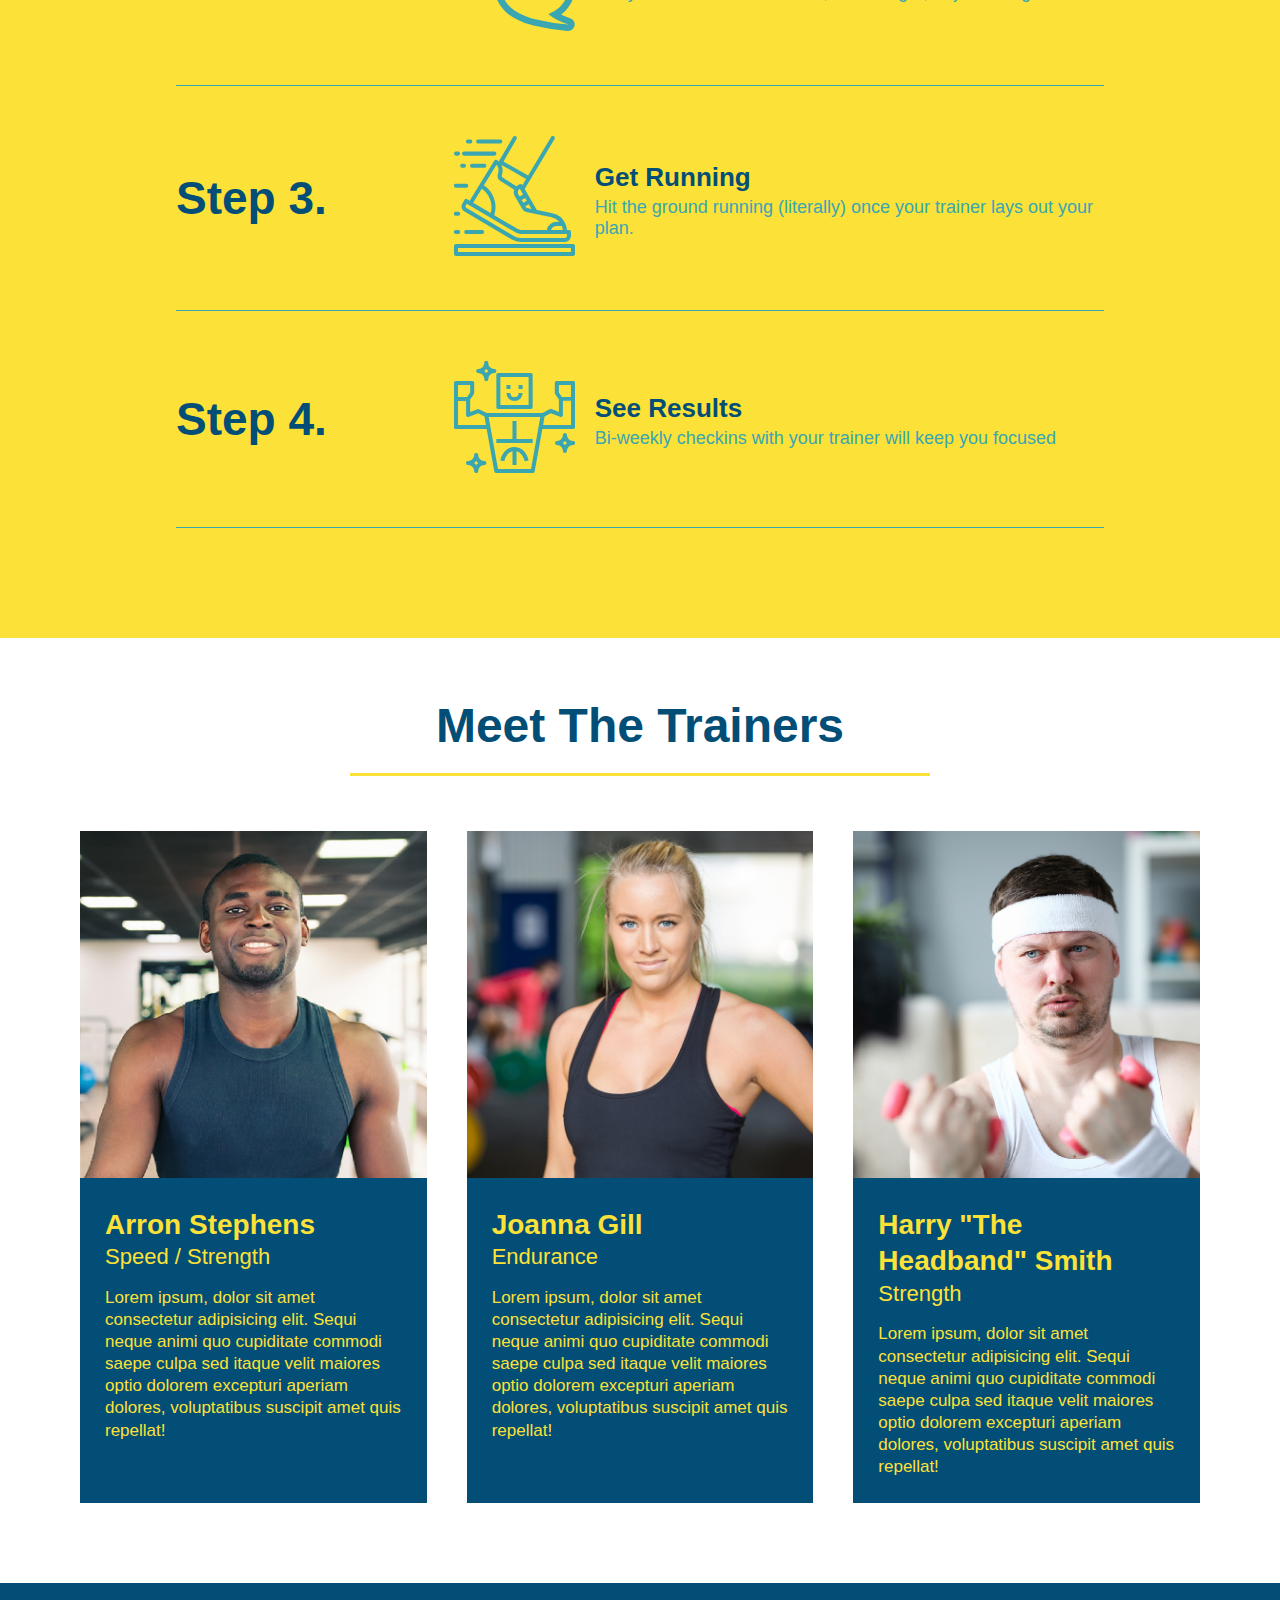
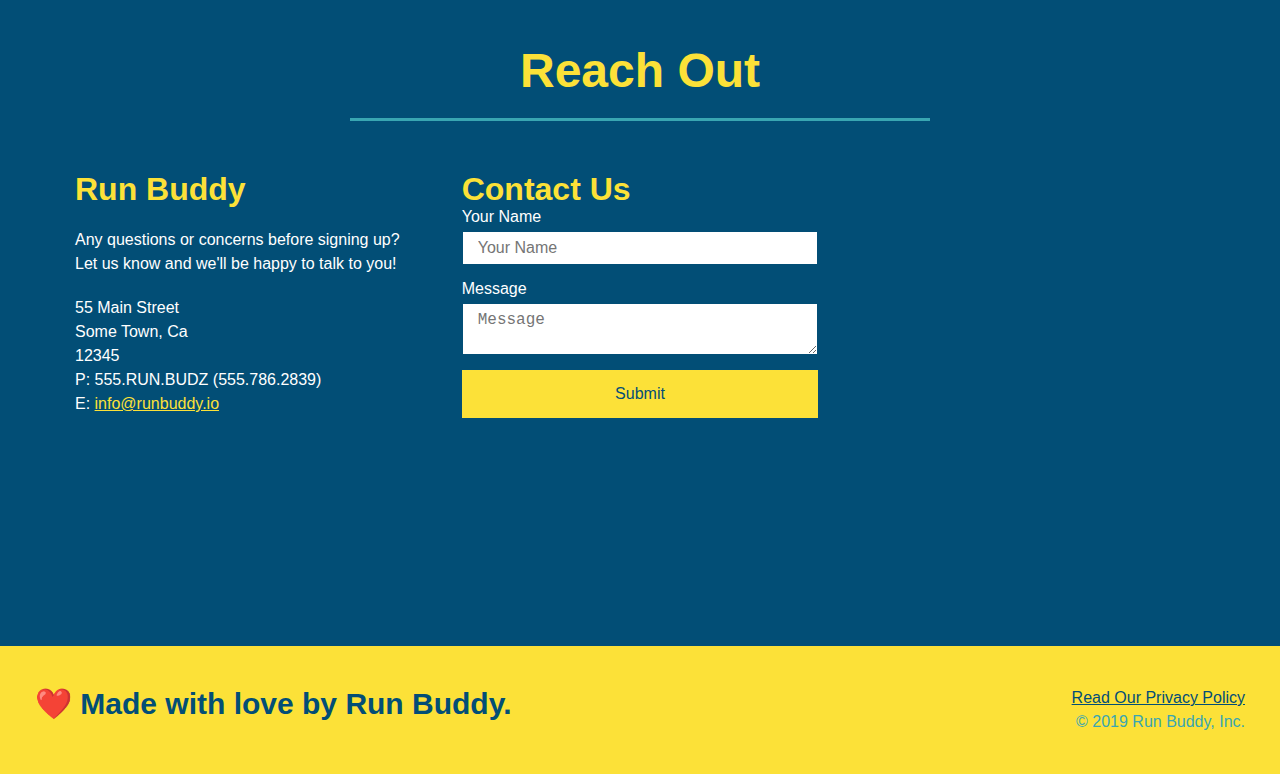
==== commit d0d795a7: "add RWD" ====
--- a/index.html
+++ b/index.html
@@ -2,6 +2,7 @@
 <html lang="en">
   <head>
     <meta charset="UTF-8" />
+    <meta name="viewport" content="width=device-width, initial-scale=1.0" />
     <link rel="stylesheet" href="./assets/css/style.css" />
     <title>Run Buddy</title>
   </head>
@@ -52,7 +53,7 @@
           Fill out this form and one of our trainers will schedule a consult.
         </p>
         <form>
-          <label for="name">Enter full name:</label>
+          <label for="name">Your Name</label>
           <input
             type="text"
             placeholder="Your Name"
@@ -60,7 +61,7 @@
             name="name"
             class="form-input"
           />
-          <label for="email">Enter email address:</label>
+          <label for="email">Your Email</label>
           <input
             type="email"
             placeholder="Email Address"
@@ -68,7 +69,7 @@
             name="email"
             class="form-input"
           />
-          <label for="phone">Enter a telephone number:</label>
+          <label for="phone">Phone Number</label>
           <input
             type="tel"
             placeholder="Phone Number"
--- a/assets/css/style.css
+++ b/assets/css/style.css
@@ -44,7 +44,7 @@
 }
 
 header nav ul li a {
-  margin: 0 30px;
+  padding: 10px 15px;
   font-weight: lighter;
   font-size: 1.55vw;
 }
@@ -84,12 +84,13 @@
 
 /* HERO STYLES START */
 .hero {
-  background-image: url("../images/hero-bg.jpg");
+  background-image: url("assets/images/hero-bg.jpg");
   background-size: cover;
   background-position: center;
   display: flex;
   justify-content: center;
   flex-wrap: wrap;
+  align-items: flex-start;
 }
 
 .hero-cta {
@@ -98,7 +99,7 @@
   margin: 3.5%;
   color: #fff;
   font-size: 18px;
-  line-height: 1.3;
+  line-height: 1.2;
 }
 
 .hero-cta h2 {
@@ -149,7 +150,7 @@
 
 /* SECTION TITLE STYLES START */
 .section-title {
-  font-size: 55px;
+  font-size: 48px;
   border-bottom: 3px solid;
   color: #024e76;
   padding-bottom: 20px;
@@ -355,3 +356,113 @@
 .flex-row {
   display: flex;
 }
+
+/* MEDIA QUERY FOR SMALLER DESKTOP SCREENS AND SMALLER */
+@media screen and (max-width: 980px) {
+  header {
+    padding-bottom: 0;
+    justify-content: center;
+  }
+
+  header h1 {
+    width: 100%;
+    text-align: center;
+  }
+
+  header nav ul {
+    margin-top: 20px;
+    width: 100%;
+    justify-content: center;
+  }
+
+  header nav ul li a {
+    font-size: 20px;
+  }
+
+  footer h2,
+  footer div {
+    text-align: center;
+    width: 100%;
+  }
+
+  .hero-cta,
+  .hero-form {
+    width: 100%;
+  }
+
+  .hero-cta {
+    text-align: center;
+  }
+
+  .section-title {
+    width: 80%;
+  }
+
+  .trainer {
+    flex: 0 70%;
+  }
+
+  .contact-info iframe {
+    flex: 1 100%;
+  }
+}
+
+/* MEDIA QUERY FOR TABLETS AND SMALLER */
+@media screen and (max-width: 768px) {
+  section {
+    padding: 30px 15px;
+  }
+
+  .step h3 {
+    flex: 1 100%;
+    text-align: center;
+  }
+
+  .step-info {
+    flex: 2 100%;
+    text-align: center;
+    justify-content: center;
+  }
+
+  .step-img {
+    flex: 0 32%;
+    margin-right: 0;
+    margin-top: 15px;
+    margin-bottom: 15px;
+  }
+
+  .step-text {
+    flex: 100%;
+  }
+}
+
+/* MEDIA QUERY FOR MOBILE PHONES AND SMALLER */
+@media screen and (max-width: 575px) {
+  .hero-form button {
+    width: 100%;
+  }
+
+  .section-title {
+    width: 95%;
+  }
+
+  .intro p {
+    width: 100%;
+  }
+
+  .trainer {
+    flex: 0 100%;
+  }
+
+  .contact-info {
+    text-align: center;
+  }
+
+  .contact-info > * {
+    flex: 0 100%;
+  }
+
+  .contact-form {
+    order: 3;
+  }
+}
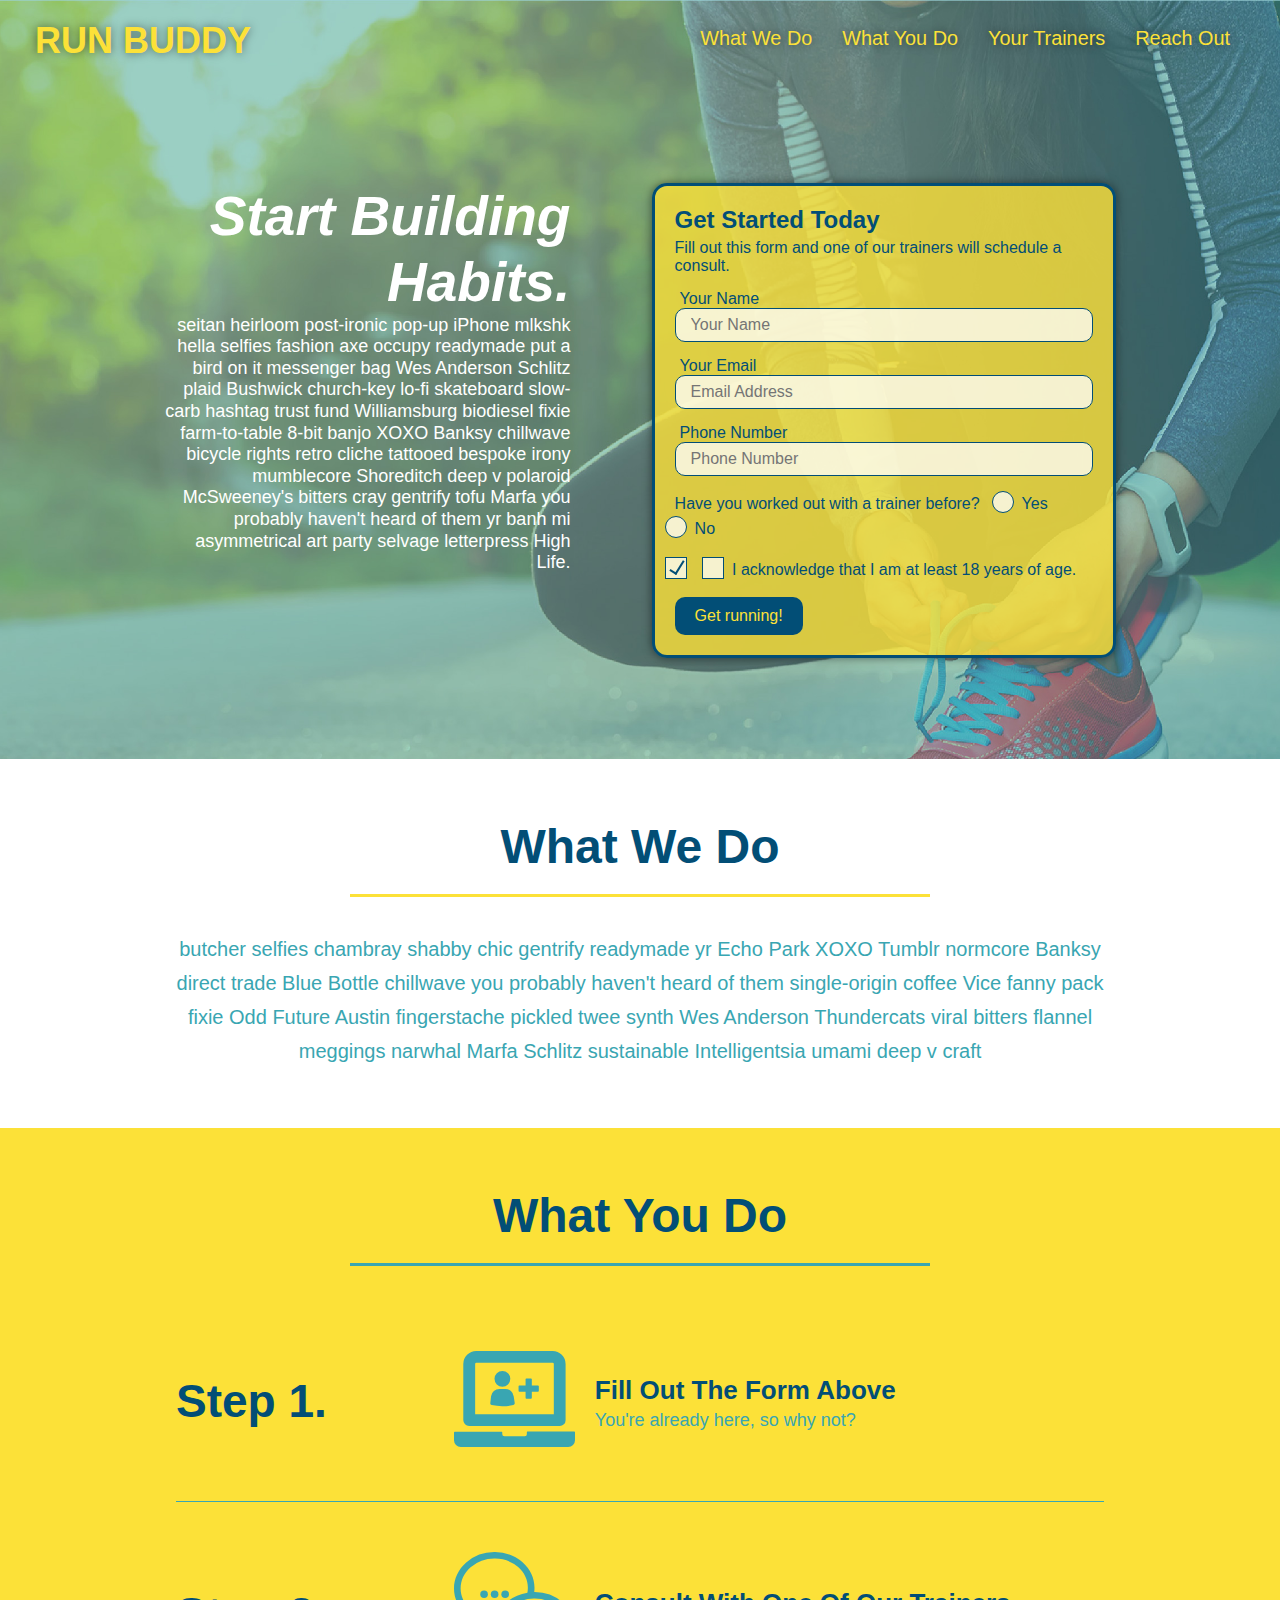
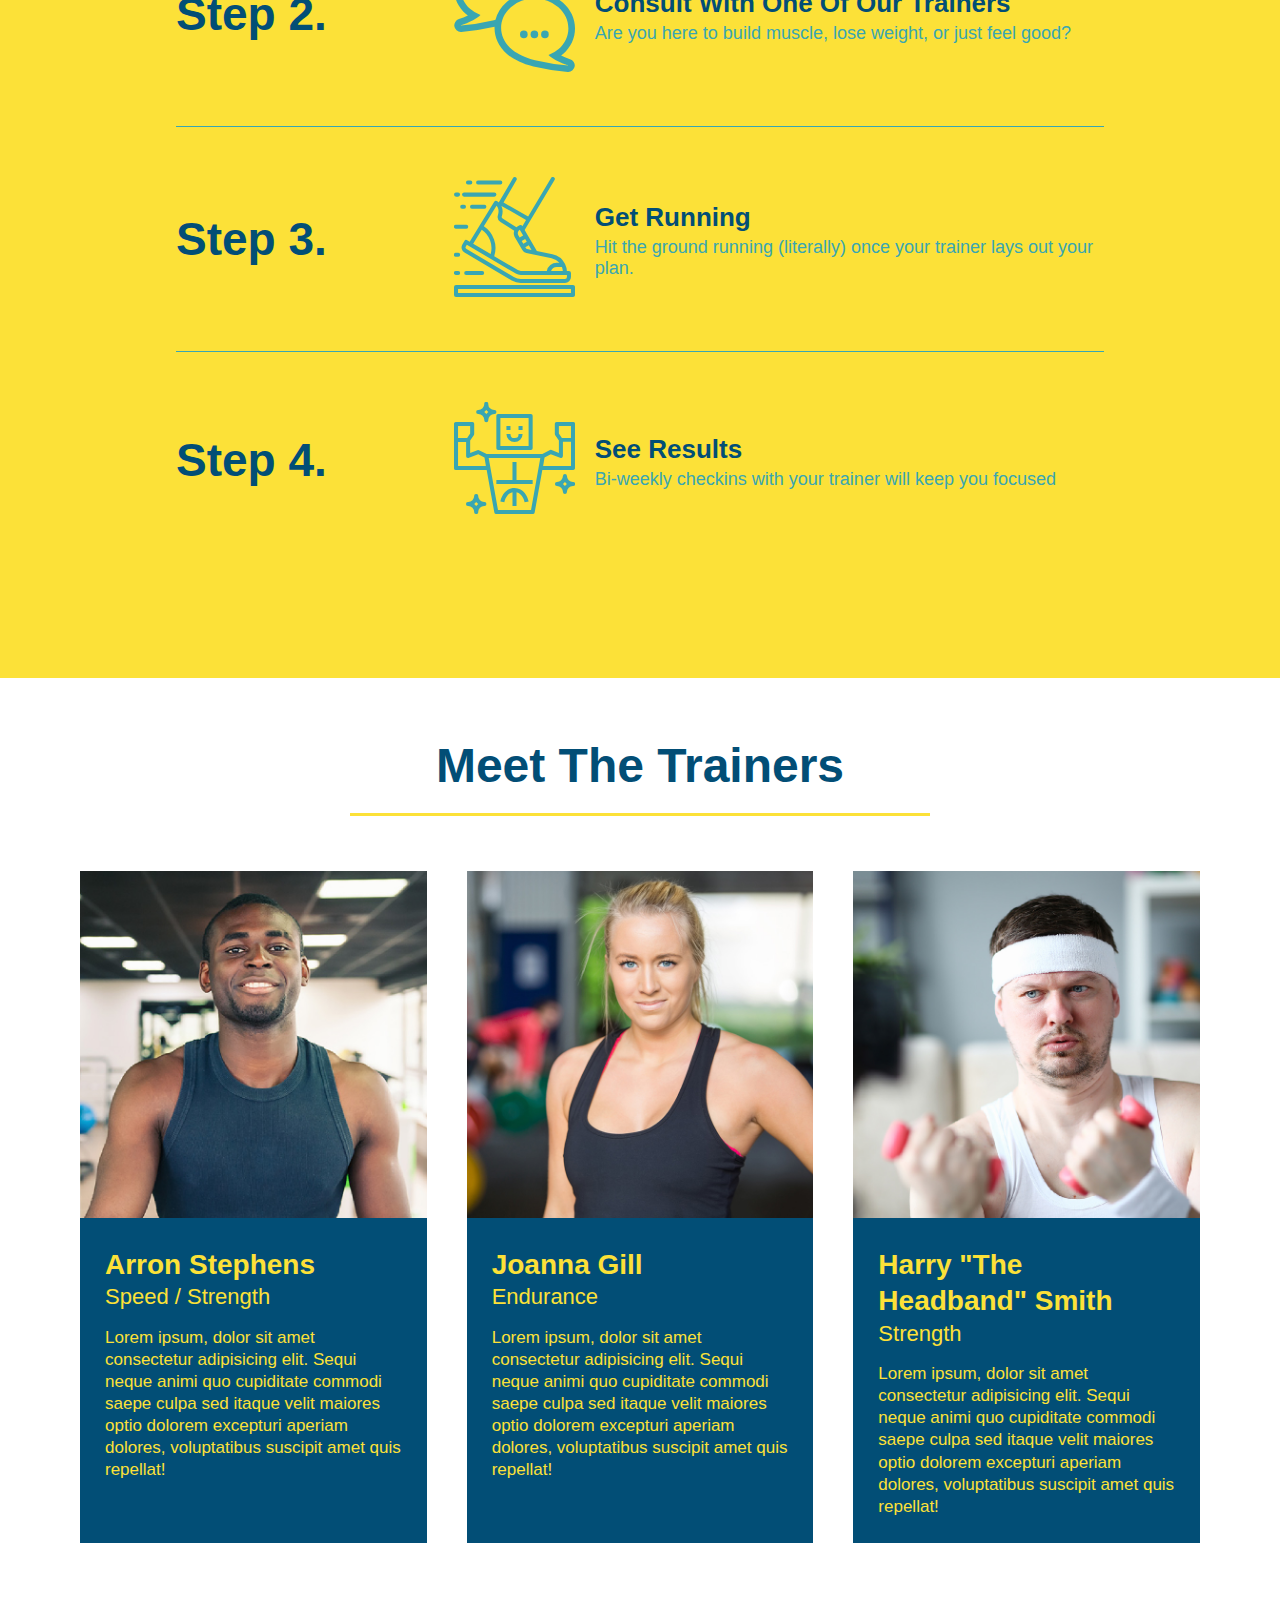
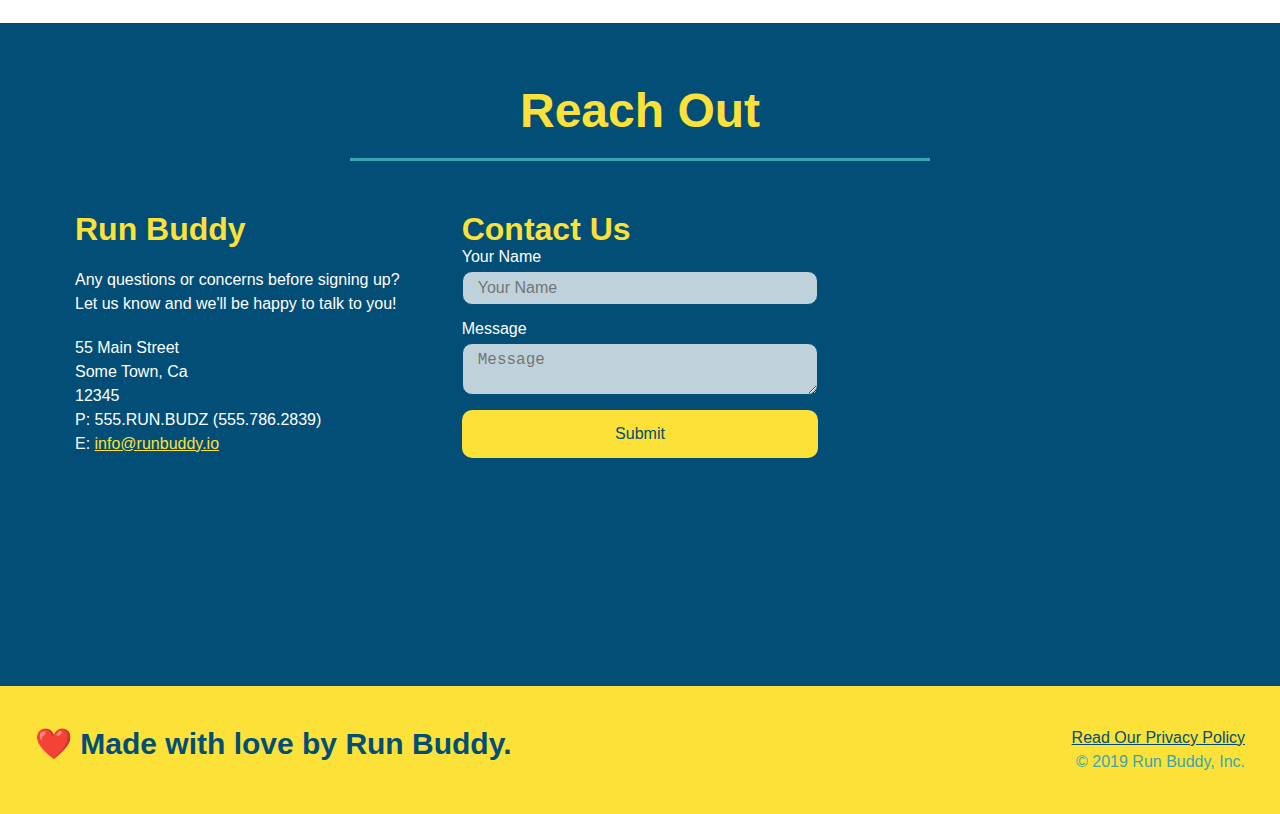
==== commit cb76decd: "final css touches" ====
--- a/index.html
+++ b/index.html
@@ -79,16 +79,23 @@
           />
           <p>
             Have you worked out with a trainer before?
-            <input type="radio" name="trainer-confirm" id="trainer-yes" />
-            <label for="trainer-yes">Yes</label>
-            <input type="radio" name="trainer-confirm" id="trainer-no" />
-            <label for="trainer-no">No</label>
+            <span class="radio-wrapper">
+              <input type="radio" name="trainer-confirm" id="trainer-yes" />
+              <label for="trainer-yes">Yes</label>
+            </span>
+            <span class="radio-wrapper">
+              <input type="radio" name="trainer-confirm" id="trainer-no" />
+              <label for="trainer-no">No</label>
+            </span>
           </p>
           <p>
+            <span class="checkbox-wrapper">
             <label for="checkbox">
-              I acknowledge that I am at least 18 years of age.
-            </label>
-            <input type="checkbox" name="checkpoint1" id="checkbox" />
+              <input type="checkbox" name="age-confirm" id="checkbox" />
+              <label for="checkbox">
+                I acknowledge that I am at least 18 years of age.
+              </label>
+            </span>
           </p>
           <button type="submit">Get running!</button>
         </form>
--- a/assets/css/style.css
+++ b/assets/css/style.css
@@ -1,3 +1,8 @@
+:root {
+  --primary-color: #fce138;
+  --secondary-color: #024e76;
+  --tertiary-color: #39a6b2;
+}
 * {
   box-sizing: border-box;
   margin: 0;
@@ -13,22 +18,31 @@
 
 header {
   padding: 20px 35px;
-  background-color: #39a6b2;
+  background-color: var(--tertiary-color);
   display: flex;
   justify-content: space-between;
   flex-wrap: wrap;
+  position: -webkit-sticky;
+  position: sticky;
+  top: 0;
+  background-image: url(../images/hero-bg.jpeg);
+  background-size: cover;
+  background-position: 80%;
+  background-attachment: fixed;
+  z-index: 9999;
 }
 
 header h1 {
   font-weight: bold;
   margin: 0;
   font-size: 36px;
-  color: #fce138;
+  color: var(--primary-color);
+  text-shadow: 0 0 10px rgba(0, 0, 0, 0.5);
 }
 
 header a {
   text-decoration: none;
-  color: #fce138;
+  color: var(--primary-color);
 }
 
 header nav {
@@ -47,13 +61,14 @@
   padding: 10px 15px;
   font-weight: lighter;
   font-size: 1.55vw;
+  text-shadow: 0 0 10px rgba(0, 0, 0, 0.5);
 }
 
 /* HEADER / NAVBAR STYLES END */
 
 /* FOOTER STYLES START */
 footer {
-  background: #fce138;
+  background: var(--primary-color);
   padding: 40px 35px;
   display: flex;
   justify-content: space-between;
@@ -73,7 +88,7 @@
 }
 
 footer a {
-  color: #024e76;
+  color: var(--secondary-color);
 }
 /* END FOOTER STYLES */
 
@@ -84,13 +99,15 @@
 
 /* HERO STYLES START */
 .hero {
-  background-image: url("assets/images/hero-bg.jpg");
+  background-image: url("../images/hero-bg.jpeg");
   background-size: cover;
   background-position: center;
   display: flex;
   justify-content: center;
   flex-wrap: wrap;
   align-items: flex-start;
+  background-attachment: fixed;
+  background-position: 80%;
 }
 
 .hero-cta {
@@ -105,16 +122,19 @@
 .hero-cta h2 {
   font-style: italic;
   font-size: 55px;
-  color: #fce138;
+  color: var(--primary-color)
+  text-shadow: 0 0 10px rgba(0, 0, 0, 0.5);
 }
 
 .hero-form {
-  border: 3px solid #024e76;
-  background-color: #fce138;
+  border: 3px solid var(--secondary-color);
+  background-color: rgb(252, 225, 56, 0.8);
   padding: 20px;
   color: #024e76;
   width: 40%;
   margin: 3.5%;
+  box-shadow: 0 0 10px rgba(0, 0, 0, 0.5);
+  border-radius: 15px;
 }
 
 .hero-form h3 {
@@ -126,25 +146,93 @@
 }
 
 .form-input {
-  border: 1px solid #024e76;
+  border: 1px solid var(--secondary-color);
   display: block;
   padding: 7px 15px;
   font-size: 16px;
-  color: #024e76;
+  color: var(--secondary-color);
   width: 100%;
   margin-bottom: 15px;
-}
-
+  border-radius: 10px;
+  background-color: rgba(255, 255, 255, 0.75);
+}
+.form-input:focus {
+  background-color: rgba(255, 255, 255, 1);
+  outline: none;
+}
 .hero-form label {
   margin: 0 5px;
 }
 
 .hero-form button {
-  color: #fce138;
-  background-color: #024e76;
+  color: var(--primary-color);
+  background-color: var(--secondary-color);
   border: none;
   padding: 10px 20px;
   font-size: 16px;
+  border-radius: 10px;
+}
+.hero-form button:hover {
+  background-color: var(--tertiary-color);
+}
+
+.checkbox-wrapper input,
+.radio-wrapper input {
+  opacity: 0;
+}
+.checkbox-wrapper label,
+.radio-wrapper label {
+  position: relative;
+  left: 10px;
+  margin: 10px;
+  line-height: 1.6;
+}
+.checkbox-wrapper label::before,
+.radio-wrapper label::before {
+  content: "";
+  height: 20px;
+  width: 20px;
+  background: rgba(255, 255, 255, 0.75);
+  border: 1px solid var(--secondary-color);
+  position: absolute;
+  top: -4px;
+  left: -30px;
+}
+.radio-wrapper label::before {
+  border-radius: 50%;
+}
+
+.radio-wrapper label::after {
+  content: "";
+  width: 20px;
+  height: 20px;
+  border-radius: 50%;
+  background: var(--secondary-color);
+  position: absolute;
+  left: -29px;
+  top: -3px;
+  background-image: radial-gradient(circle, #39a6b2, #024e76);
+}
+
+.checkbox-wrapper label::after {
+  content: "";
+  height: 6px;
+  width: 14px;
+  border-left: 2px solid var(--secondary-color);
+  border-bottom: 2px solid var(--secondary-color);
+  position: absolute;
+  left: -26px;
+  top: 1px;
+  transform: rotate(-58deg);
+}
+.checkbox-wrapper input + label::after,
+.radio-wrapper input + label::after {
+  content: none;
+}
+
+.checkbox-wrapper input:checked + label::after,
+.radio-wrapper input:checked + label::after {
+  content: "";
 }
 /* HERO STYLES END */
 
@@ -152,7 +240,7 @@
 .section-title {
   font-size: 48px;
   border-bottom: 3px solid;
-  color: #024e76;
+  color: var(--secondary-color);
   padding-bottom: 20px;
   text-align: center;
   margin: 0 auto 35px auto;
@@ -160,11 +248,11 @@
 }
 
 .primary-border {
-  border-color: #fce138;
+  border-color: var(--primary-color);
 }
 
 .secondary-border {
-  border-color: #39a6b2;
+  border-color: var(--tertiary-color);
 }
 /* SECTION TITLE STYLES END */
 
@@ -172,7 +260,7 @@
 
 .intro p {
   line-height: 1.7;
-  color: #39a6b2;
+  color: var(--tertiary-color);
   width: 80%;
   margin: 0 auto;
   font-size: 20px;
@@ -182,14 +270,13 @@
 
 /* WHAT YOU DO STYLES START */
 .steps {
-  background: #fce138;
+  background: var(--primary-color);
 }
 
 .step {
   margin: 50px auto;
   padding-bottom: 50px;
   width: 80%;
-  border-bottom: 1px solid #39a6b2;
   display: flex;
   flex-wrap: wrap;
   align-items: center;
@@ -223,7 +310,7 @@
 }
 
 .step-text p {
-  color: #39a6b2;
+  color: var(--tertiary-color);
   font-size: 18px;
 }
 
@@ -232,6 +319,9 @@
   line-height: 1.5;
   color: #024e76;
 }
+.step:not(:last-child) {
+  border-bottom: 1px solid var(--tertiary-color);
+}
 
 /* WHAT YOU DO STYLES END */
 
@@ -247,8 +337,8 @@
 .trainer {
   margin: 20px;
   flex: 1;
-  background: #024e76;
-  color: #fce138;
+  background: var(--secondary-color);
+  color: var(--primary-color);
 }
 
 .trainer img {
@@ -277,11 +367,11 @@
 
 /* REACH OUT STYLES START */
 .contact {
-  background: #024e76;
+  background: var(--secondary-color);
 }
 
 .contact h2 {
-  color: #fce138;
+  color: var(--primary-color);
 }
 
 .contact-info {
@@ -304,7 +394,7 @@
 }
 
 .contact-info h3 {
-  color: #fce138;
+  color: var(--primary-color);
   font-size: 32px;
 }
 
@@ -318,28 +408,38 @@
 
 .contact-form input,
 .contact-form textarea {
-  border: 1px solid #024e76;
+  border: 1px solid var(--secondary-color);
   display: block;
   padding: 7px 15px;
   font-size: 16px;
   color: #024e76;
+  background-color: rgba(255, 255, 255, 0.75);
   width: 100%;
   margin-bottom: 15px;
   margin-top: 5px;
-}
-
+  border-radius: 10px;
+}
+.contact-form input:focus,
+.contact-form textarea:focus {
+  background-color: rgba(255, 255, 255, 1);
+  outline: none;
+}
 .contact-form button {
   width: 100%;
   border: none;
-  background: #fce138;
-  color: #024e76;
+  background: var(--primary-color);
+  color: var(--secondary-color);
   text-align: center;
   padding: 15px 0;
   font-size: 16px;
-}
-
+  border-radius: 10px;
+}
+.contact-form button:hover {
+  color: var(--primary-color);
+  background: #39a6b2;
+}
 .contact-info a {
-  color: #fce138;
+  color: var(--primary-color);
 }
 
 /* REACH OUT STYLES END */
@@ -362,6 +462,7 @@
   header {
     padding-bottom: 0;
     justify-content: center;
+    position: relative;
   }
 
   header h1 {
@@ -377,6 +478,12 @@
 
   header nav ul li a {
     font-size: 20px;
+  }
+  header nav ul li a:hover {
+    background: var(--primary-color);
+    color: #024e76;
+    border-radius: 15px;
+    text-shadow: none;
   }
 
   footer h2,
